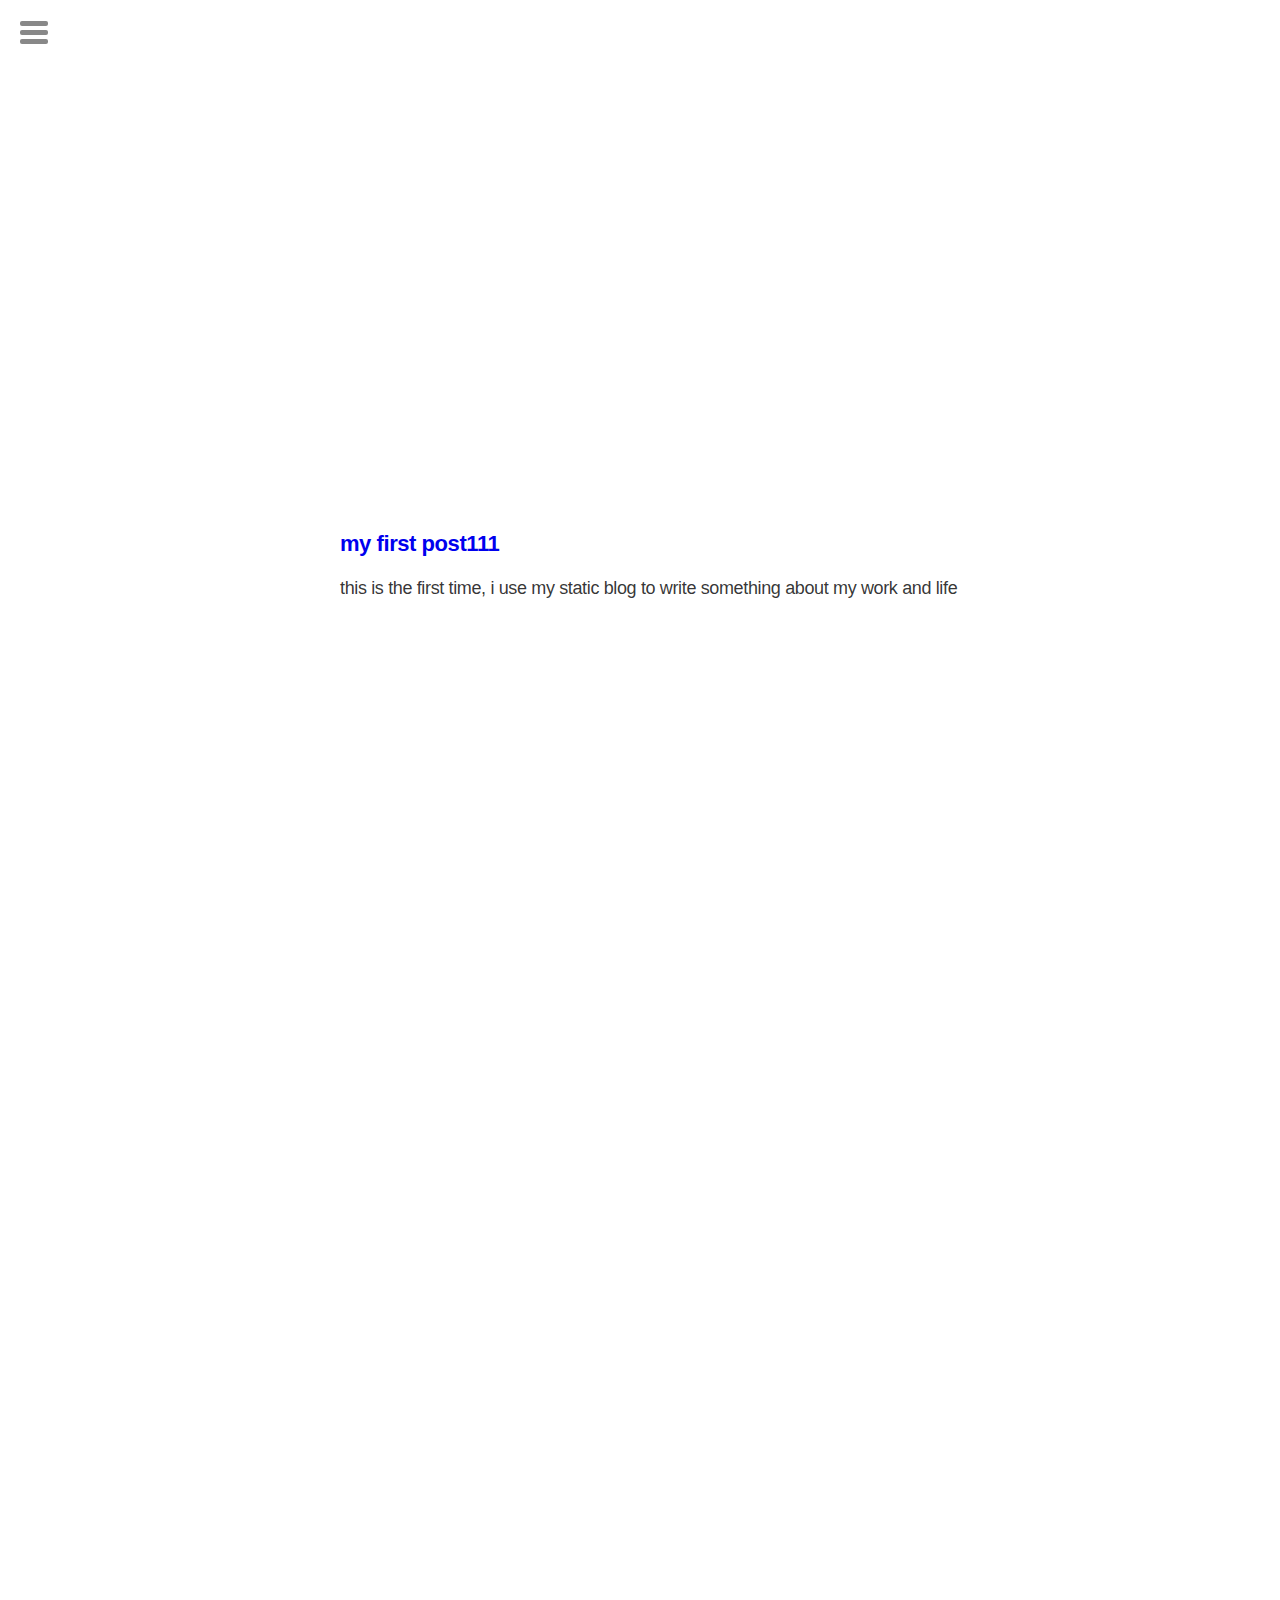
==== archives/index.html @ 8bce0df8 "Site updated: 2014-12-19 00:58:25" ====
<head>
    <link href="/css/style.css" rel="stylesheet">
  </head>
  <body>
    <!-- Knockoutjs Template -->
    <script type="text/html" id="naviLi_templ">
    <li class="index-header-nav-ul-li">
      <a href='javascript:void(0)' class="index-header-nav-ul-li-a" data-bind ="text:$data.text, css: {'active': $data.isSelect()},click: $root.navigation.naviActive.bind($data)"></a>
    </li>
    </script>
    <!-- End of Knockoutjs Template -->

    <!-- drop header -->
<!--     <section id="home" class="home">
    </section> -->
  	<!-- <section id="home2" class="home2">
		<div class="aboutme">
			<h5>HELLO</h5>
			<div class="trait"></div> 
			<p>Religious discipline</p>
			<div class="trait"></div>
		  
		</div>
		<div class="aboutme">
		  
			<h5>CONTACT</h5>
		 
			<div class="trait"></div> 
		  
			<p>City</br>
			anhui, hefei</br>
			</br>

			E-mail</br>
			jh16procasa@gmail.com</br>
			</br>

			Phone</br>
			</br>
			</p>

			<div class="trait"></div>
		</div>
    	<div class="croix">+</div>
    </section> -->
    <!-- End of drop header -->
    <!-- Slide Menu -->
    <aside class="slideMenu-aside">
  		<div class="user-profile">
			<img class="avatar" src="/css/images/29.jpg" alt="Ash" />
    		<div class="username">Casa Liu</div>
			<!-- <div class="bio">
			  	Senior UI Designer
			</div> -->
<!--     		<div class="description">
		      Religious belief
			</div> -->
		</div>
	</aside>
	<!-- End of Slide Menu -->

	<!-- Main area -->
    <main data-bind = "click: navigation.closeSlideMenu">
    	<a href="javascript:void(0)" id="toggle" data-bind = "click : navigation.slideMenuControl, css: {'on' : navigation.isSlideMenu()},clickBubble: false">
	    	<span></span>
	    </a>
    	<!-- Header Picture -->
	    <div class='blurImg'>
	      <div style="background-image: url('https://d262ilb51hltx0.cloudfront.net/fit/c/1600/1280/gradv/29/81/60/darken/25/1*4ncz3hLxmL8E_bUh-0z62w.jpeg')"></div>
	      <div class='blur' style="background-image: url('https://d262ilb51hltx0.cloudfront.net/fit/c/1600/1280/gradv/29/81/40/darken/50/blur/50/1*4ncz3hLxmL8E_bUh-0z62w.jpeg')"></div>
	    </div>
	    <!-- End of Header Picture -->
	    <!-- Header Navigation-->
	    <header>
	      <div class="index-header-content">
	        <h1 class="index-header-h1">
	        	Casa Liu
	        </h1>
	        <p class="index-header-p">
	        	My stories and ideas
	        </p>
	        <a class="index-header-content-navi" href='#' title='am'>about me</a>
	      </div>
		    <nav class="index-header-nav" role='navigation'>
		      <ul class="index-header-nav-ul" data-bind="template: {name:'naviLi_templ',foreach: navigation.navigatItem}"></ul>
	    	</nav>
	  	</header>
	  <!-- End of Header Navigation -->

	  <!-- Content Area -->
	  <div class='container'>
	    <div>
	    	
		    <!-- <div>
    <span>2014-12-10</span>
    <a href="/2014/12/10/my-first-post/" data-bind = "click: function(){return true;},clickBubble: false">my first post111</a>
</div> -->


<div class="block_content">
	<h3 class="block_title">
		<a href="/2014/12/10/my-first-post/" data-bind = "click: function(){return true;},clickBubble: false">my first post111</a>
	</h3>
	<a  class="block_content_brief" href="/2014/12/10/my-first-post/" data-bind = "click: function(){return true;},clickBubble: false"><p>this is the first time, i use my static blog to write something about my work and life</p>
</a>
</div>
		    
	    </div>
	  </div>

      <!-- End of Content Area -->
  	</main>
	<!-- End of Main area -->

	<!-- Footer -->
	<!-- <div class="index-footer">
		<div class="footer">
  			<span class="copy">Casa Liu - @2014</span>
  		</div>
	</div> -->
	<!-- End of Footer -->
</body>

<!-- Script files -->
  <script type="text/javascript" src="/js/libs/jquery-1.11.1.min.js"></script>
  <script type="text/javascript" src="/js/libs/knockout-3.1.0.js"></script>
  <script type="text/javascript" src="/js/libs/knockout.mapping.js"></script>
  <script type="text/javascript" src="/js/libs/pagination.js"></script>
  <script type="text/javascript" src="/js/libs/bootstrap.min.js"></script>
  <script type="text/javascript" src="/js/libs/jquery-1.11.1.min.js"></script>
  <script type="text/javascript" src="/js/models/navigation.js"></script>
  <script type="text/javascript" src="/js/ViewModel.js"></script>
  <script type="text/javascript" src="/js/start.js"></script>
---- css/style.css ----
body {
    font-size: 14px;
    font-family: Sans-Serif;
    margin: 0;
}
* {
    -webkit-box-sizing: border-box;
    -moz-box-sizing: border-box;
    box-sizing: border-box;
}
a {
    text-decoration: none;
}
/*SlideMenu-Aside*/

.slideMenu-aside {
    background-color: #1D1E19;
    color: white;
    height: 100%;
    padding: 20px;
    width: 250px;
    left: 0px;
    top: 0px;
    position: fixed;
    display: block;
    -webkit-transition: -webkit-transform 0.25s ease-in-out;
    -moz-transition: -webkit-transform 0.25s ease-in-out;
    -o-transition: -webkit-transform 0.25s ease-in-out;
    -ms-transition: -webkit-transform 0.25s ease-in-out;
    transition: -webkit-transform 0.25s ease-in-out;
    -ms-transform: translate(-250px);
    /* Internet Explorer */
    
    -moz-transform: translate(-250px);
    /* Firefox */
    
    -webkit-transform: translate(-250px);
    /* Safari 和 Chrome */
    
    -o-transform: translate(-250px);
    /* Opera */
    
    transform: translate(-250px);
}
.open-menu aside {
    -ms-transform: translate(0px);
    /* Internet Explorer */
    
    -moz-transform: translate(0px);
    /* Firefox */
    
    -webkit-transform: translate(0px);
    /* Safari 和 Chrome */
    
    -o-transform: translate(0px);
    /* Opera */
    
    transform: translate(0px);
}
.user-profile .username {
    margin: auto;
    margin-top: -2.6em;
    margin-left: 4.8em;
    color: #658585;
    font-size: 1.5em;
    font-family: "Coda", sans-serif;
    font-weight: bold;
}
.user-profile .bio {
    margin: auto;
    display: inline-block;
    margin-left: 10.43em;
    color: #e76043;
    font-size: .87em;
    font-family: "jaf-bernino-sans", "Lucida Grande", "Lucida Sans Unicode", "Lucida Sans", Geneva, Verdana, sans-serif;
}
.user-profile > .description {
    margin: auto;
    margin-top: 1.35em;
    margin-right: 4.43em;
    width: 14em;
    color: #c0c5c5;
    font-size: .87em;
    font-family: "varela round", sans-serif;
}
.user-profile > img.avatar {
    padding: .7em;
    margin-left: .3em;
    margin-top: .3em;
    height: 6.23em;
    width: 6.23em;
    border-radius: 18em;
}
.user-profile ul.data {
    margin: 2em auto;
    height: 3.70em;
    background: #4eb6b6;
    text-align: center;
    border-radius: 0 0 .3em .3em;
}
.user-profile li {
    margin: 0 auto;
    padding: 1.30em;
    width: 33.33334%;
    display: table-cell;
    text-align: center;
}
.user-profile span {
    font-family: "varela round", sans-serif;
    color: #e3eeee;
    white-space: nowrap;
    font-size: 1.27em;
    font-weight: bold;
}
.user-profile span:hover {
    color: #daebea;
}
/*End of SlideMenu-Aside*/
/*Main*/

main {
    width: 100%;
    -webkit-transition: -webkit-transform 0.25s ease-in-out;
    -moz-transition: -webkit-transform 0.25s ease-in-out;
    -o-transition: -webkit-transform 0.25s ease-in-out;
    -ms-transition: -webkit-transform 0.25s ease-in-out;
    transition: -webkit-transform 0.25s ease-in-out;
}
.open-menu main {
    -ms-transform: translate(250px);
    /* Internet Explorer */
    
    -moz-transform: translate(250px);
    /* Firefox */
    
    -webkit-transform: translate(250px);
    /* Safari 和 Chrome */
    
    -o-transform: translate(250px);
    /* Opera */
    
    transform: translate(250px);
}
.blurImg {
    position: relative;
    width: 100%;
    height: 450px;
    z-index: -1;
    top: 0;
    left: 0;
}
.blurImg > div {
    position: fixed;
    width: 100%;
    height: 450px;
    background-repeat: no-repeat;
    -webkit-background-size: cover;
    background-position: center center;
}
.blur {
    opacity: 0;
    filter: alpha(opacity=0);
}
header {
    z-index: 1;
    position: absolute;
    top: 0;
    width: 100%;
    padding: 0px 20px;
    left: 0;
    right: 0;
}
.index-header-content {
    max-width: 600px;
    margin: 0 auto;
    padding-top: 150px;
    height: 380px;
    text-align: center;
    color: White;
}
.index-header-content-navi {
    font-size: 0.8em;
    letter-spacing: 0.08em;
    color: rgba(255, 255, 255, 0.85);
    line-height: 30px;
    padding: 7px 14px;
    border: 1px solid rgba(255, 255, 255, 0.3);
    -webkit-border-radius: 2em;
    border-radius: 2em;
    -webkit-transition: all 0.3s ease;
    -moz-transition: all 0.3s ease;
    -o-transition: all 0.3s ease;
    -ms-transition: all 0.3s ease;
    transition: all 0.3s ease;
}
.index-header-content-navi:hover {
    background: #fff;
    color: Gray;
}
.index-header-p {
    font-size: 1.5em;
    margin-bottom: 0.7em;
    font-family: Times New Roman;
}
.index-header-h1 {
    font-weight: 800;
    font-size: 3.4em;
    margin-bottom: 0.2em;
}
.index-header-nav {
    max-width: 600px;
    margin: 0 auto;
    height: 60px;
    border-top: 1px rgba(255, 255, 255, 0.35) solid;
}
.index-header-nav-ul-li {
    display: inline-block;
    margin-right: 20px;
}
.index-header-nav-ul {
    display: block;
    list-style-type: disc;
    -webkit-margin-before: 0em;
    -webkit-margin-after: 0em;
    -webkit-margin-start: 0px;
    -webkit-margin-end: 0px;
    -webkit-padding-start: 60px;
}
.index-header-nav-ul-li-a {
    font-weight: 800;
    font-size: 11px;
    text-transform: uppercase;
    letter-spacing: 0.2em;
    color: rgba(255, 255, 255, 0.5);
    -webkit-transition: color 0.3s linear;
    -moz-transition: color 0.3s linear;
    -o-transition: color 0.3s linear;
    -ms-transition: color 0.3s linear;
    line-height: 60px;
    display: block;
}
.index-header-nav-ul-li-a.active {
    -webkit-box-shadow: 0px -1px 0px #fff;
    box-shadow: 0px -1px 0px #fff;
}
.index-header-nav-ul-li-a.active, .index-header-nav-ul-li-a:hover {
    color: #fff;
}
.container {
    height: 1300px;
    background: #fff;
    z-index: 1;
    padding: 0px 20px;
}
.container div {
    max-width: 600px;
    margin: 0 auto;
    padding-top: 40px;
}
/*Toggle button*/

#toggle {
    width: 28px;
    height: 30px;
    margin-top: 30px;
    position: absolute;
    left: 20px;
    z-index: 2;
}
#toggle span:after, #toggle span:before {
    content: "";
    position: absolute;
    left: 0;
    top: -9px;
}
#toggle span:after {
    top: 9px;
}
#toggle span {
    position: relative;
    display: block;
}
#toggle span, #toggle span:after, #toggle span:before {
    width: 100%;
    height: 5px;
    background-color: #888;
    transition: all 0.3s;
    backface-visibility: hidden;
    border-radius: 2px;
}
/* on activation */

#toggle.on span {
    background-color: transparent;
}
#toggle.on span:before {
    /*-ms-transform: rotate(45deg) translate(275px, 5px);*/
    /* Internet Explorer */
    /*    -moz-transform: rotate(45deg) translate(275px, 5px);
     Firefox */
    /*-webkit-transform: rotate(45deg) translate(275px, 5px);*/
    /* Safari 和 Chrome */
    /*-o-transform: rotate(45deg) translate(275px, 5px);*/
    
    transform: rotate(45deg) translate(5px, 5px);
}
#toggle.on span:after {
    /*-ms-transform: rotate(-45deg) translate(277px, -8px);*/
    /* Internet Explorer */
    /*-moz-transform: rotate(-45deg) translate(277px, -8px);*/
    /* Firefox */
    /*-webkit-transform: rotate(-45deg) translate(277px, -8px);*/
    /* Safari 和 Chrome */
    /*-o-transform: rotate(-45deg) translate(277px, -8px);*/
    
    transform: rotate(-45deg) translate(7px, -8px);
}
#toggle.on {
    opacity: 1;
}
/*End of Toggle button*/
/*End of Main*/
/*drop header*/
/*.home2 {
    -webkit-transition: all 1s;
    -moz-transition: all 1s;
    -ms-transition: all 1s;
    -o-transition: all 1s;
    transition: all 1.6s;
    position: fixed;
    background: none;
    float: left;
    z-index: 18;
    width: 100%;
    height: 500px;
    top:-450px;
}
.home2:hover {
    z-index: 20;
    background-color: #fff;
    top: 0px;
}
.aboutme {
    float: left;
    position: relative;
    padding-left: 80px;
    padding-top: 0px;
    margin: 10px;
    font-family: 'Droid sans';
    width: 300px;
    height: 400px;
    opacity: 1;
}
h5 {
    color: #000;
    font-family: 'roboto';
    letter-spacing: 6px;
    font-size: 45px;
}
.trait {
    margin-top: 10px;
    margin-bottom: 10px;
    border-bottom: 4px solid #000;
    width: 20px;
}
.croix {
    position: absolute;
    top: 90%;
    right: 70px;
    float: right;
    color: #fff;
    font-size: 55px;
    font-family: 'roboto', sans-serif;
}
.home {
    position: fixed;
    background: none;
    float: right;
    z-index: 19;
    width: 90%;
    height: 100px;
}*/
/*End of drop header*/
/*Footer*/

.index-footer {
    height: 50px;
    width: 100%;
    background: #fff;
    z-index: 1;
    padding: 0px 20px;
}
.footer .copy {
    float: right;
    font-style: italic;
    color: #888;
    padding: 1% 1% 0 0;
}
.footer {
    width: 80%;
    height: 50px;
    margin: 0px auto;
    border-top: 1px solid #ccc;
    /*max-width: 1452px;*/
}
/*End of Footer*/
/*Article Content*/

.block_title {
    color: rgba(0, 0, 0, 0.8);
    display: block;
    font-family: jaf-bernino-sans, 'Lucida Grande', 'Lucida Sans Unicode', 'Lucida Sans', Geneva, Verdana, sans-serif;
    font-size: 22px;
    font-style: normal;
    font-weight: bold;
    height: 28px;
    letter-spacing: -0.439999997615814px;
    line-height: 28.6000003814697px;
    margin-bottom: 0px;
    margin-left: 0px;
    margin-right: 160px;
    margin-top: 0px;
    visibility: visible;
    width: 540px;
}
.block_content {
    color: rgba(0, 0, 0, 0.8);
    display: block;
    font-family: jaf-bernino-sans, 'Lucida Grande', 'Lucida Sans Unicode', 'Lucida Sans', Geneva, Verdana, sans-serif;
    font-size: 18px;
    font-style: normal;
    font-weight: normal;
    height: 130px;
    letter-spacing: -0.360000014305115px;
    line-height: 19.7999992370605px;
    margin-bottom: 0px;
    margin-left: 0px;
    margin-right: 0px;
    margin-top: 4px;
    visibility: visible;
    width: 700px;
}
.block_content_brief {
    background-color: rgba(0, 0, 0, 0);
    color: rgba(0, 0, 0, 0.8);
    cursor: auto;
    display: block;
    font-family: jaf-bernino-sans, 'Lucida Grande', 'Lucida Sans Unicode', 'Lucida Sans', Geneva, Verdana, sans-serif;
    font-size: 18px;
    font-style: normal;
    font-weight: 300;
    height: 50px;
    letter-spacing: -0.360000014305115px;
    line-height: 25.2000007629395px;
    margin-bottom: 10px;
    margin-left: 0px;
    margin-right: 0px;
    margin-top: 2px;
    text-decoration: none;
    visibility: visible;
    width: 700px;
}
/*End of Article Content*/
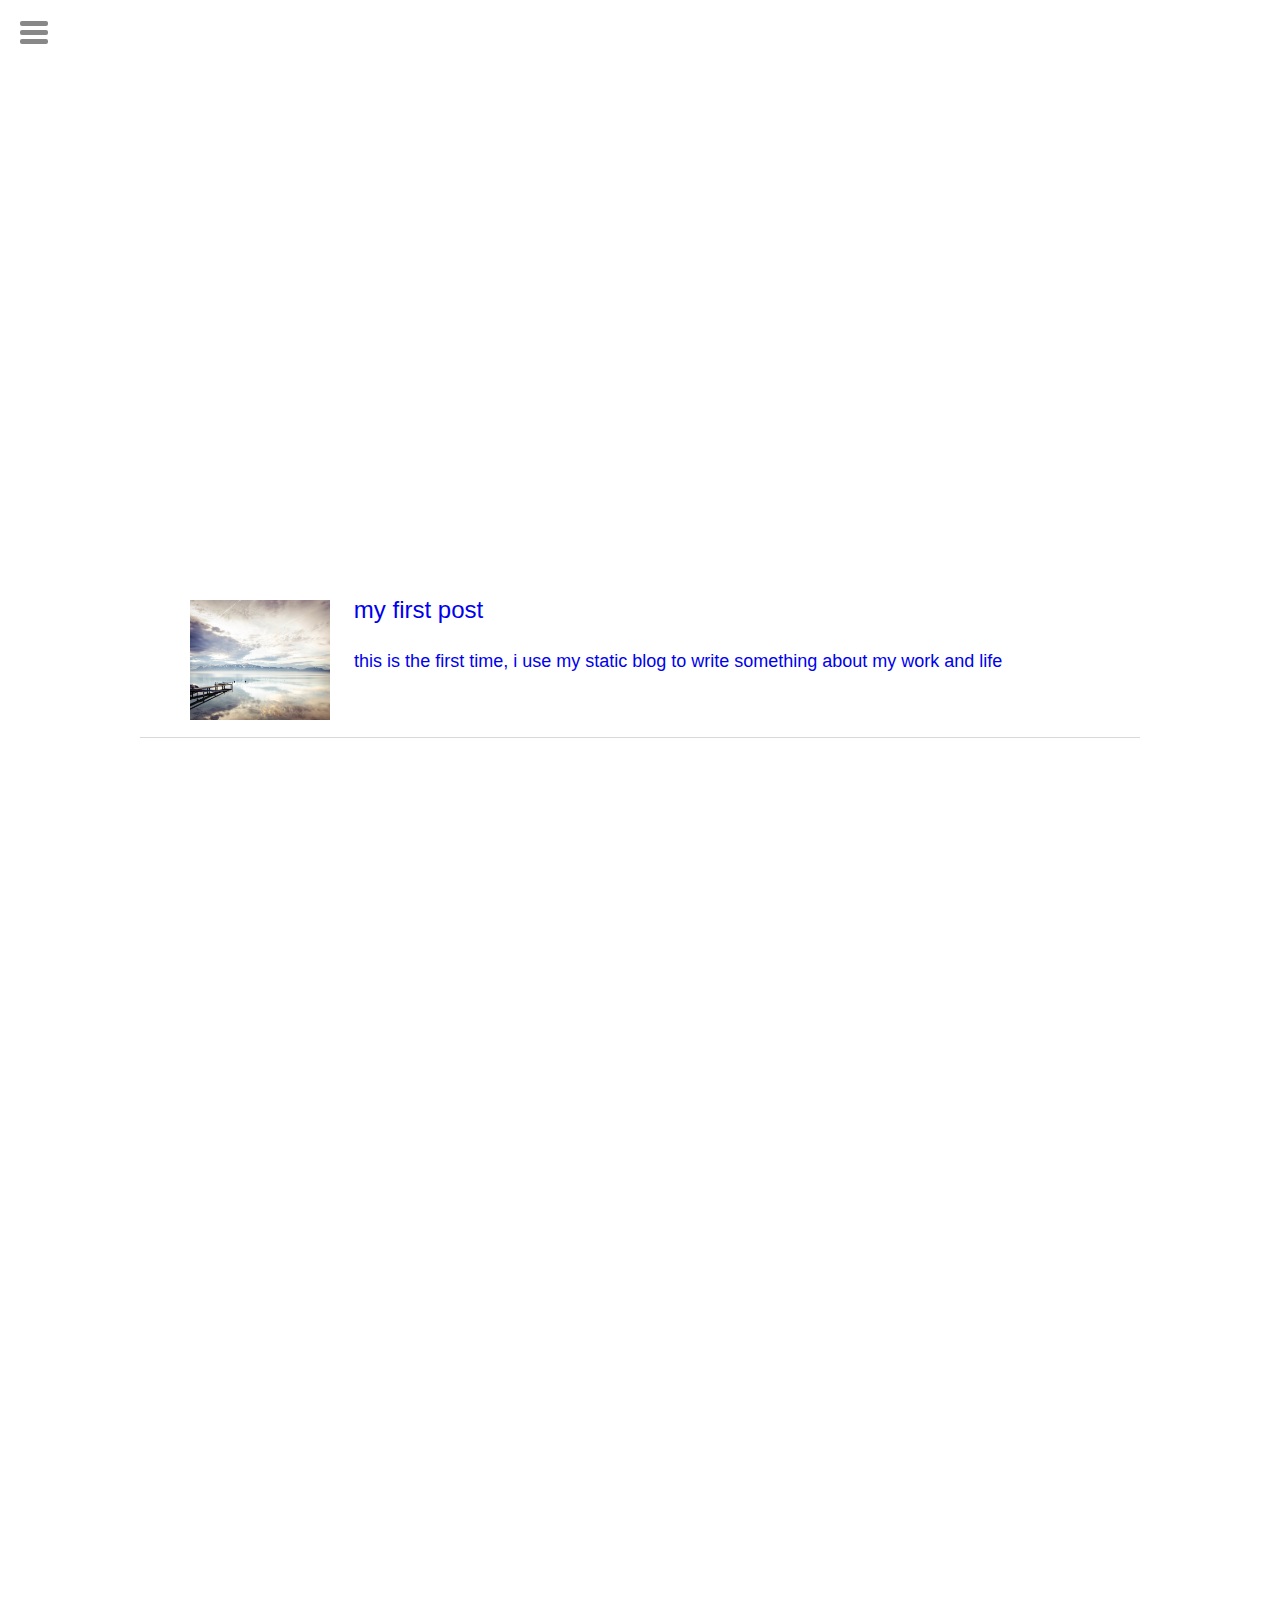
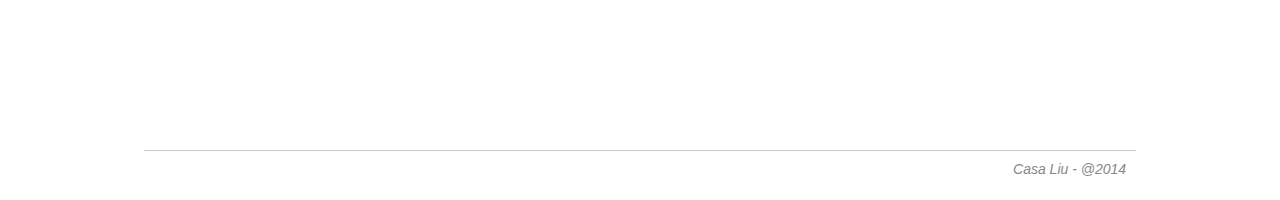
==== commit f1b41ff1: "Site updated: 2014-12-26 15:30:20" ====
--- a/archives/index.html
+++ b/archives/index.html
@@ -77,7 +77,7 @@
 	        	Casa Liu
 	        </h1>
 	        <p class="index-header-p">
-	        	My stories and ideas
+	        	This is a space of my dream
 	        </p>
 	        <a class="index-header-content-navi" href='#' title='am'>about me</a>
 	      </div>
@@ -93,16 +93,19 @@
 	    	
 		    <!-- <div>
     <span>2014-12-10</span>
-    <a href="/2014/12/10/my-first-post/" data-bind = "click: function(){return true;},clickBubble: false">my first post111</a>
+    <a href="/2014/12/10/my-first-post/" data-bind = "click: function(){return true;},clickBubble: false">my first post</a>
 </div> -->
 
 
-<div class="block_content">
-	<h3 class="block_title">
-		<a href="/2014/12/10/my-first-post/" data-bind = "click: function(){return true;},clickBubble: false">my first post111</a>
+<div class="block_list">
+	<a href="/2014/12/10/my-first-post/" data-bind = "click: function(){return true;},clickBubble: false" class="block_image" style="background-image:url(/css/images/30.jpg)"></a>
+	<div class="block_content">
+		<h3 class="block_title">
+		<a href="/2014/12/10/my-first-post/" data-bind = "click: function(){return true;},clickBubble: false">my first post</a>
 	</h3>
-	<a  class="block_content_brief" href="/2014/12/10/my-first-post/" data-bind = "click: function(){return true;},clickBubble: false"><p>this is the first time, i use my static blog to write something about my work and life</p>
+	<a  class="block_content_brief" 	href="/2014/12/10/my-first-post/" data-bind = "click: function(){return true;},clickBubble: false"><p>this is the first time, i use my static blog to write something about my work and life</p>
 </a>
+	</div>
 </div>
 		    
 	    </div>
@@ -113,11 +116,11 @@
 	<!-- End of Main area -->
 
 	<!-- Footer -->
-	<!-- <div class="index-footer">
+	<div class="index-footer">
 		<div class="footer">
   			<span class="copy">Casa Liu - @2014</span>
   		</div>
-	</div> -->
+	</div>
 	<!-- End of Footer -->
 </body>
 
--- a/css/style.css
+++ b/css/style.css
@@ -249,11 +249,12 @@
 .container {
     height: 1300px;
     background: #fff;
+    width: 100%;
     z-index: 1;
     padding: 0px 20px;
 }
 .container div {
-    max-width: 600px;
+    max-width: 100%;
     margin: 0 auto;
     padding-top: 40px;
 }
@@ -406,58 +407,45 @@
 /*End of Footer*/
 /*Article Content*/
 
-.block_title {
-    color: rgba(0, 0, 0, 0.8);
-    display: block;
-    font-family: jaf-bernino-sans, 'Lucida Grande', 'Lucida Sans Unicode', 'Lucida Sans', Geneva, Verdana, sans-serif;
-    font-size: 22px;
-    font-style: normal;
-    font-weight: bold;
-    height: 28px;
-    letter-spacing: -0.439999997615814px;
-    line-height: 28.6000003814697px;
-    margin-bottom: 0px;
-    margin-left: 0px;
-    margin-right: 160px;
-    margin-top: 0px;
-    visibility: visible;
-    width: 540px;
-}
-.block_content {
-    color: rgba(0, 0, 0, 0.8);
-    display: block;
-    font-family: jaf-bernino-sans, 'Lucida Grande', 'Lucida Sans Unicode', 'Lucida Sans', Geneva, Verdana, sans-serif;
+.block_list {
+    padding-left: 0;
+    padding-right: 0;
+    width: 1000px;
+    position: relative;
+    padding: 50px;
+    border-bottom: 1px solid rgba(0, 0, 0, 0.15);
+    line-height: 1.1;
+}
+.block_list .block_image {
+    display: block;
+    width: 140px;
+    height: 120px;
+    position: relative;
+    top: 70px;
+    float: left;
+}
+.block_list .block_content {
+    margin-left: 165px;
+    margin-bottom: -5px;
+}
+.block_list .block_title {
+    line-height: 1.3;
+    font-size: 24px;
+    margin-left: -1.2px;
+    font-weight: 300;
+}
+.block_list .block_content_brief {
+    display: block;
+    margin: 5px 0 10px 0;
+    line-height: 1.4;
     font-size: 18px;
-    font-style: normal;
-    font-weight: normal;
-    height: 130px;
-    letter-spacing: -0.360000014305115px;
-    line-height: 19.7999992370605px;
-    margin-bottom: 0px;
-    margin-left: 0px;
-    margin-right: 0px;
-    margin-top: 4px;
-    visibility: visible;
-    width: 700px;
-}
-.block_content_brief {
-    background-color: rgba(0, 0, 0, 0);
-    color: rgba(0, 0, 0, 0.8);
-    cursor: auto;
-    display: block;
-    font-family: jaf-bernino-sans, 'Lucida Grande', 'Lucida Sans Unicode', 'Lucida Sans', Geneva, Verdana, sans-serif;
-    font-size: 18px;
-    font-style: normal;
+    margin-left: -0.9px;
     font-weight: 300;
-    height: 50px;
-    letter-spacing: -0.360000014305115px;
-    line-height: 25.2000007629395px;
-    margin-bottom: 10px;
-    margin-left: 0px;
-    margin-right: 0px;
-    margin-top: 2px;
-    text-decoration: none;
-    visibility: visible;
-    width: 700px;
+}
+.block_image {
+    background-color: #f0f0f0;
+    background-position: center;
+    background-origin: border-box;
+    background-size: cover;
 }
 /*End of Article Content*/
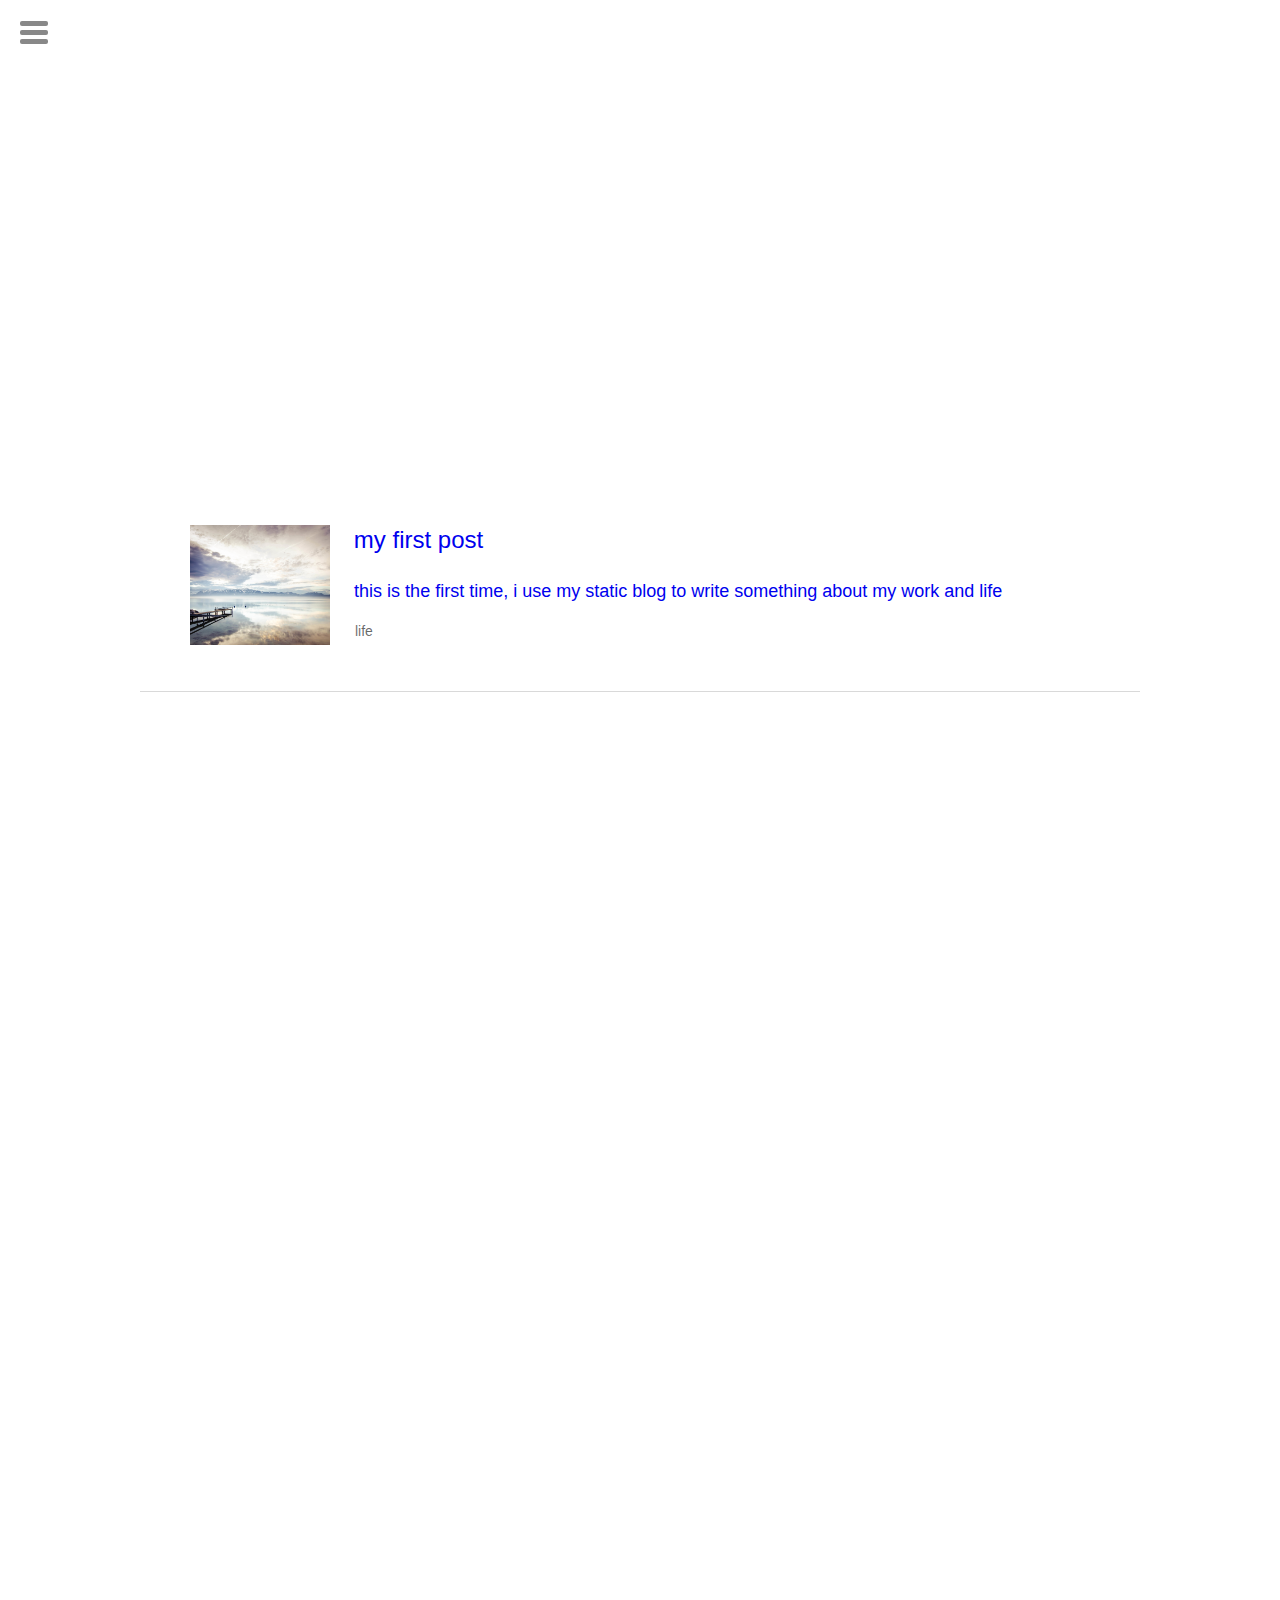
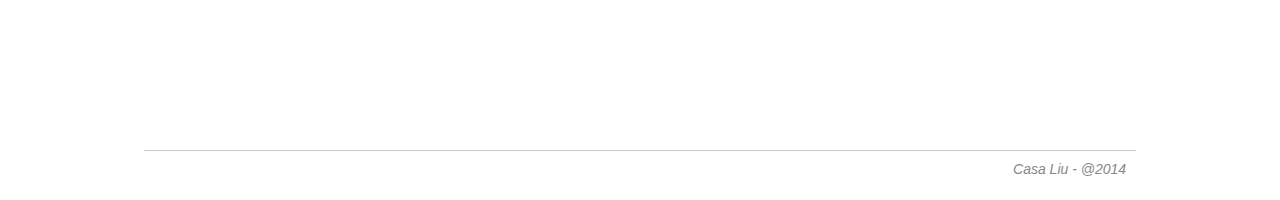
==== commit 574aa72b: "Site updated: 2014-12-26 16:15:47" ====
--- a/archives/index.html
+++ b/archives/index.html
@@ -97,14 +97,19 @@
 </div> -->
 
 
-<div class="block_list">
-	<a href="/2014/12/10/my-first-post/" data-bind = "click: function(){return true;},clickBubble: false" class="block_image" style="background-image:url(/css/images/30.jpg)"></a>
-	<div class="block_content">
-		<h3 class="block_title">
-		<a href="/2014/12/10/my-first-post/" data-bind = "click: function(){return true;},clickBubble: false">my first post</a>
+<div class='block_list'>
+	<a href='/2014/12/10/my-first-post/' data-bind = 'click: function(){return true;},clickBubble: false' class='block_image' style='background-image:url(/css/images/30.jpg)'></a>
+	<div class='block_content'>
+		<h3 class='block_title'>
+		<a href='/2014/12/10/my-first-post/' data-bind = 'click: function(){return true;},clickBubble: false'>my first post</a>
 	</h3>
-	<a  class="block_content_brief" 	href="/2014/12/10/my-first-post/" data-bind = "click: function(){return true;},clickBubble: false"><p>this is the first time, i use my static blog to write something about my work and life</p>
+	<a  class='block_content_brief' href='/2014/12/10/my-first-post/' data-bind = 'click: function(){return true;},clickBubble: false'><p>this is the first time, i use my static blog to write something about my work and life</p>
 </a>
+	<div class = 'block_content_other'>
+		<div class = 'block_postMeta'>
+			<a href="#" title="Go to tags" class="postMetaInline postMetaInline_tag link link_secondary">life</a>
+		</div>
+	</div>
 	</div>
 </div>
 		    
--- a/css/style.css
+++ b/css/style.css
@@ -256,7 +256,7 @@
 .container div {
     max-width: 100%;
     margin: 0 auto;
-    padding-top: 40px;
+    /*padding-top: 40px;*/
 }
 /*Toggle button*/
 
@@ -420,8 +420,8 @@
     display: block;
     width: 140px;
     height: 120px;
+    top: 25px;
     position: relative;
-    top: 70px;
     float: left;
 }
 .block_list .block_content {
@@ -448,4 +448,43 @@
     background-origin: border-box;
     background-size: cover;
 }
+.block_content_other:before, .block_content_other:after {
+    display: table;
+    content: " ";
+}
+.block_content_other:after {
+    clear: both;
+}
+.block_postMeta {
+    display: inline-block;
+    margin-right: 10px;
+    vertical-align: top;
+    line-height: 1.6;
+}
+.block_postMeta .postMetaInline {
+    vertical-align: baseline;
+    color: rgba(0, 0, 0, 0.6);
+    text-rendering: auto;
+    line-height: 1.3;
+    display: inline-block;
+    padding-bottom: 5px;
+}
+.block-postMeta .postMetaInline_tag {
+    font-family: "jaf-bernino-sans", "Lucida Grande", "Lucida Sans Unicode", "Lucida Sans", Geneva, Verdana, sans-serif;
+    letter-spacing: -0.02em;
+    font-weight: 700;
+    font-style: normal;
+    letter-spacing: .1em;
+    text-transform: uppercase;
+    font-size: 12px;
+    margin-right: 10px;
+}
+.link_secondary {
+    color: rgba(0, 0, 0, 0.3);
+}
+.link {
+    color: inherit;
+    text-decoration: none;
+    cursor: pointer;
+}
 /*End of Article Content*/
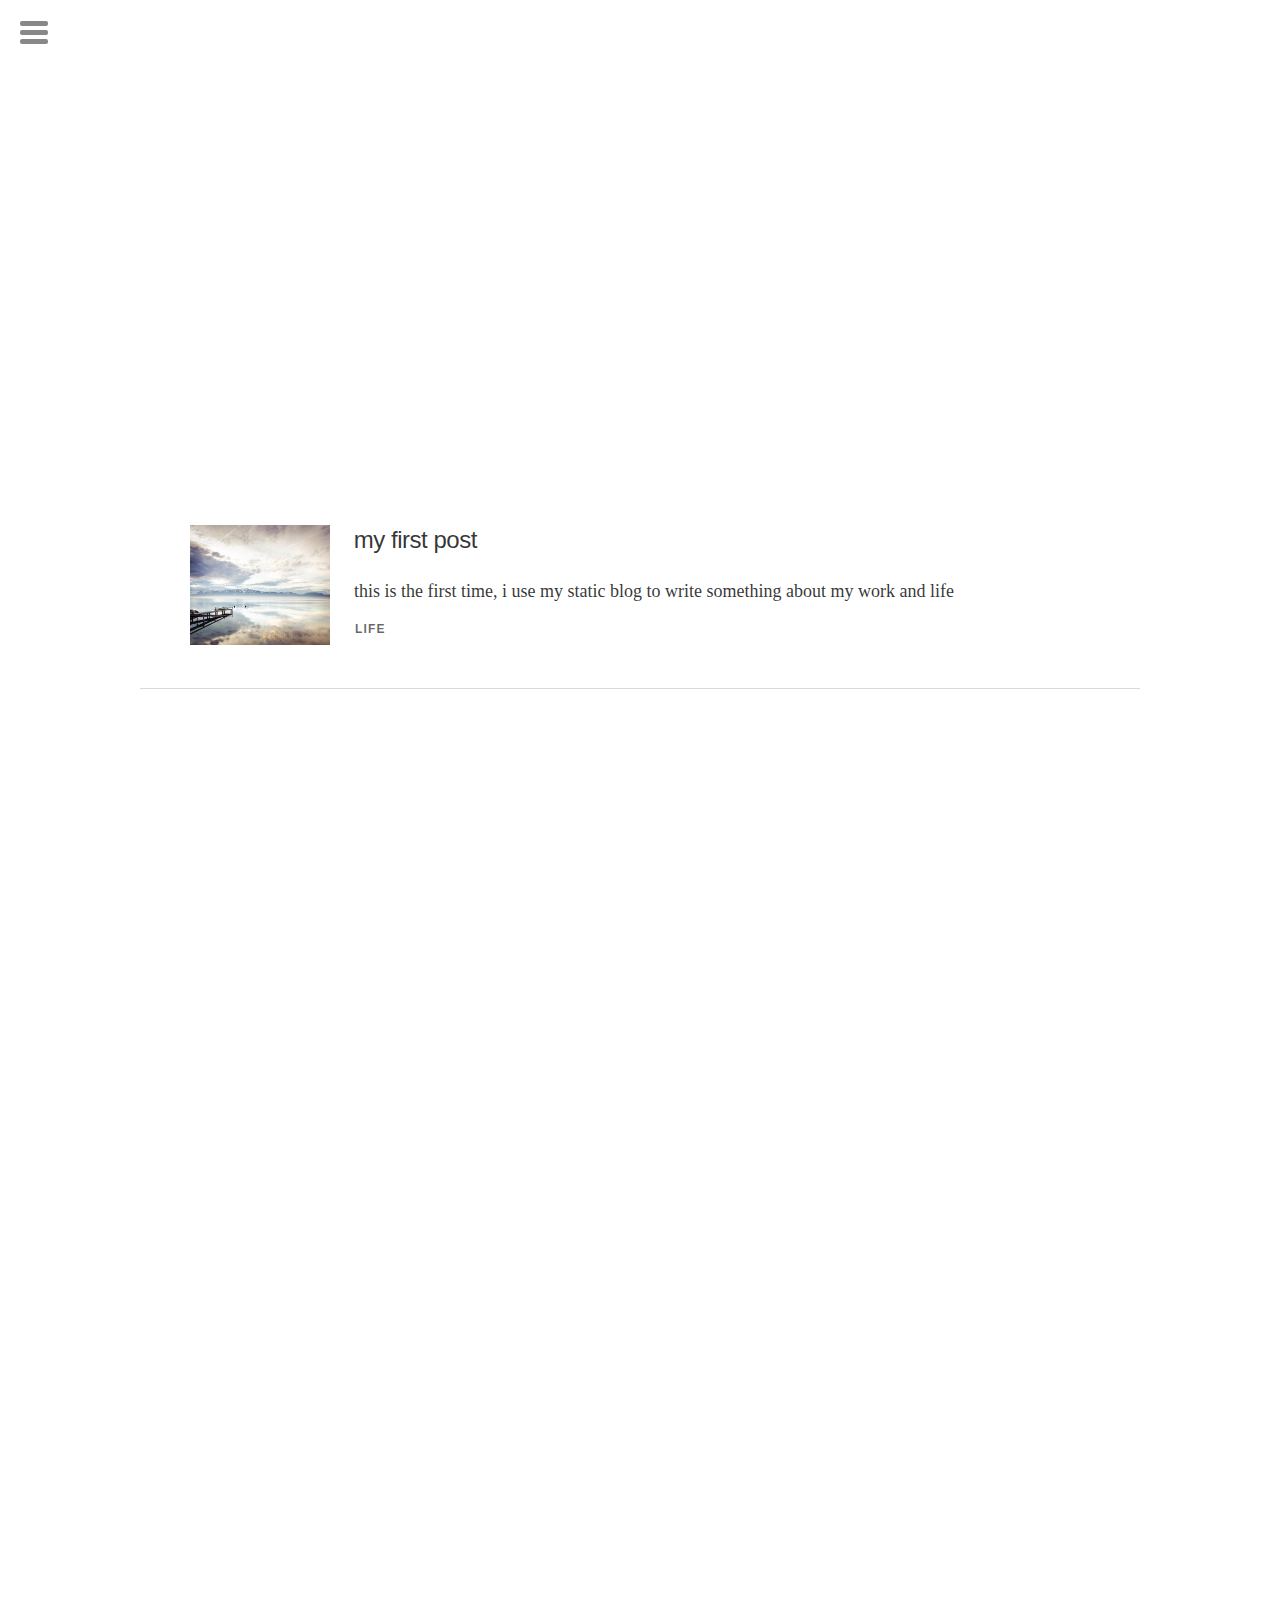
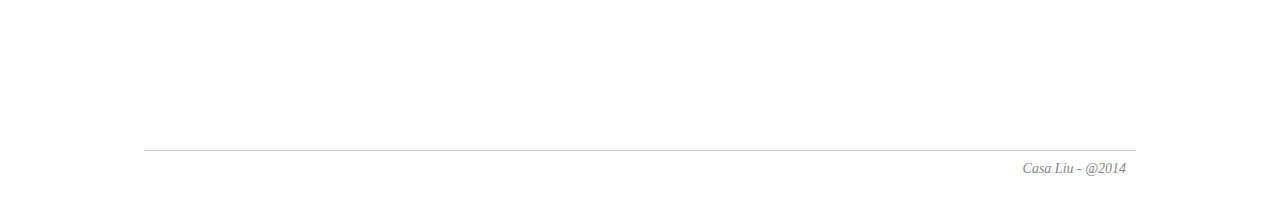
==== commit 3a6648b6: "Site updated: 2014-12-26 16:38:47" ====
--- a/archives/index.html
+++ b/archives/index.html
@@ -107,7 +107,7 @@
 </a>
 	<div class = 'block_content_other'>
 		<div class = 'block_postMeta'>
-			<a href="#" title="Go to tags" class="postMetaInline postMetaInline_tag link link_secondary">life</a>
+			<a href="#" title="Go to tags" class="postMetaInline">life</a>
 		</div>
 	</div>
 	</div>
--- a/css/style.css
+++ b/css/style.css
@@ -1,6 +1,7 @@
 body {
     font-size: 14px;
-    font-family: Sans-Serif;
+    /*font-family: Sans-Serif;*/
+    
     margin: 0;
 }
 * {
@@ -433,6 +434,12 @@
     font-size: 24px;
     margin-left: -1.2px;
     font-weight: 300;
+    font-family: "jaf-bernino-sans", "Lucida Grande", "Lucida Sans Unicode", "Lucida Sans", Geneva, Verdana, sans-serif;
+    letter-spacing: -0.02em;
+    font-style: normal;
+}
+.block_list a {
+    color: rgba(0, 0, 0, 0.8);
 }
 .block_list .block_content_brief {
     display: block;
@@ -468,8 +475,6 @@
     line-height: 1.3;
     display: inline-block;
     padding-bottom: 5px;
-}
-.block-postMeta .postMetaInline_tag {
     font-family: "jaf-bernino-sans", "Lucida Grande", "Lucida Sans Unicode", "Lucida Sans", Geneva, Verdana, sans-serif;
     letter-spacing: -0.02em;
     font-weight: 700;
@@ -478,12 +483,6 @@
     text-transform: uppercase;
     font-size: 12px;
     margin-right: 10px;
-}
-.link_secondary {
-    color: rgba(0, 0, 0, 0.3);
-}
-.link {
-    color: inherit;
     text-decoration: none;
     cursor: pointer;
 }
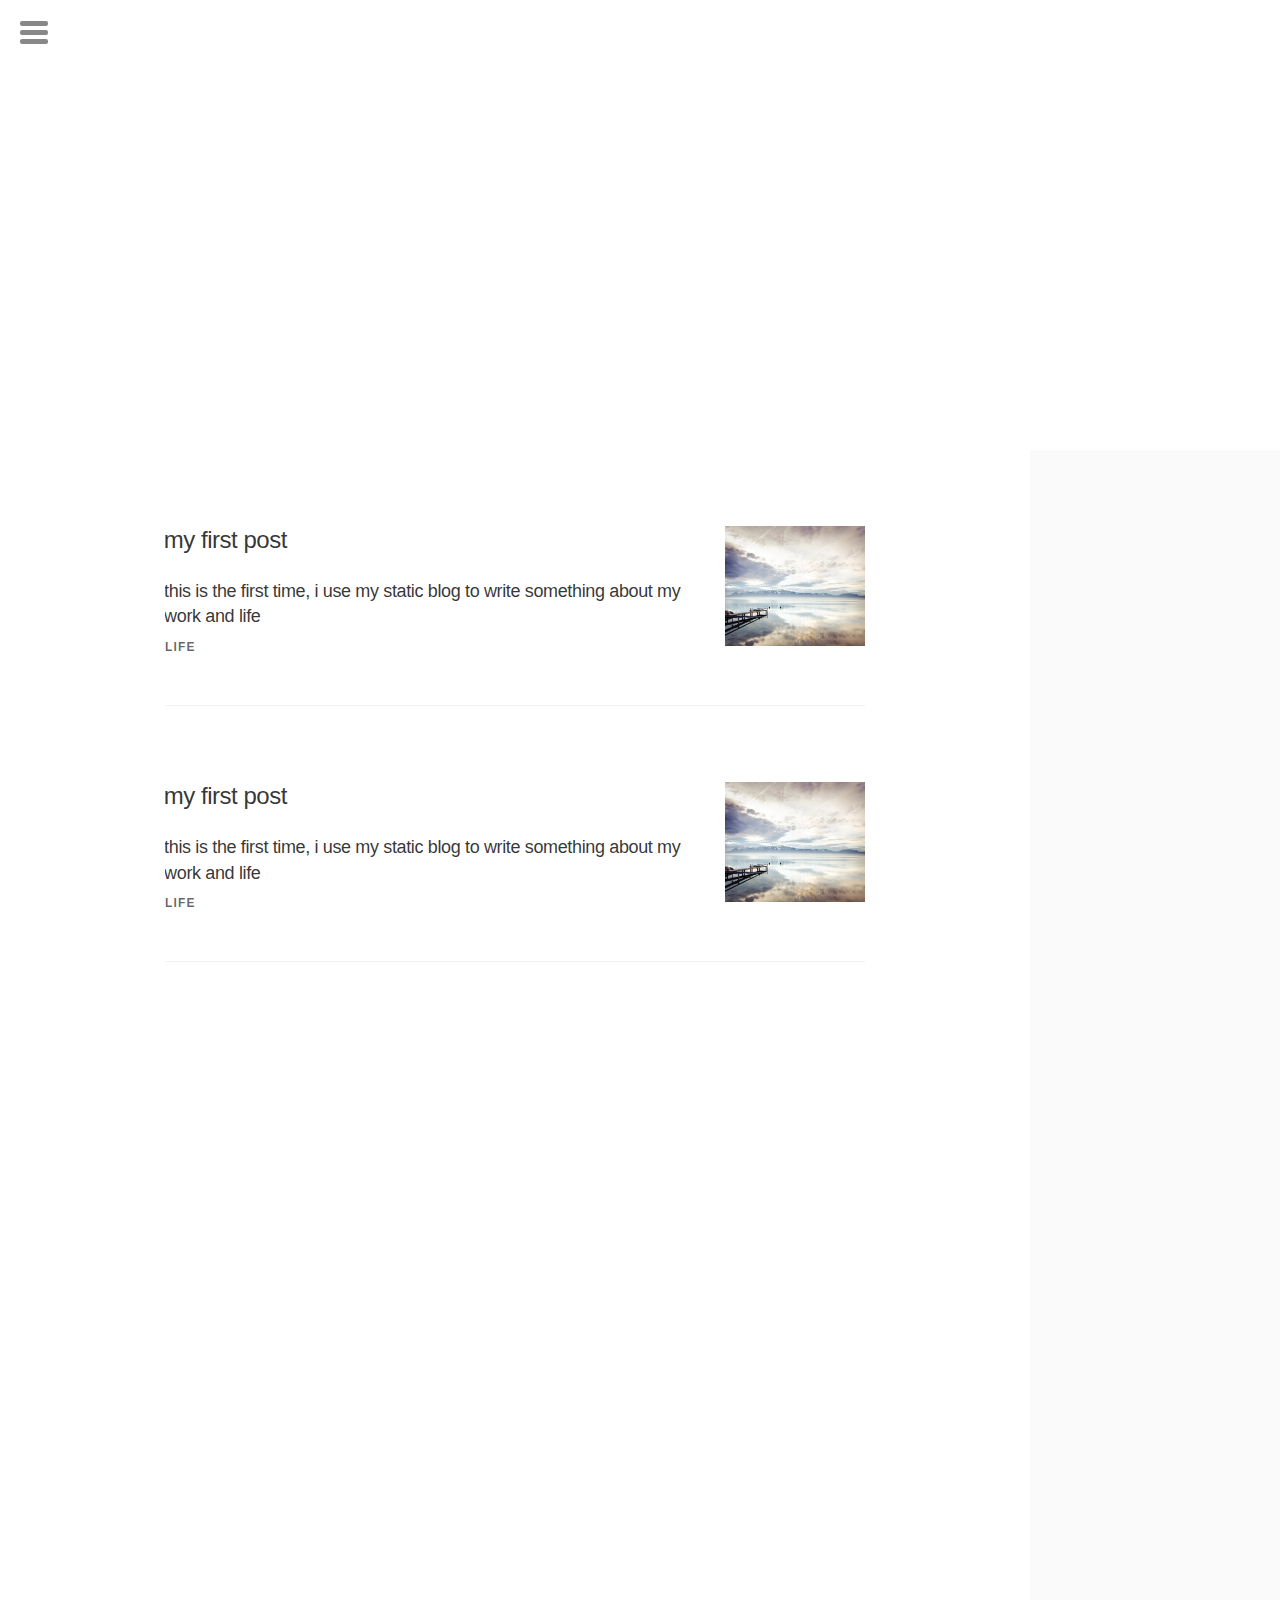
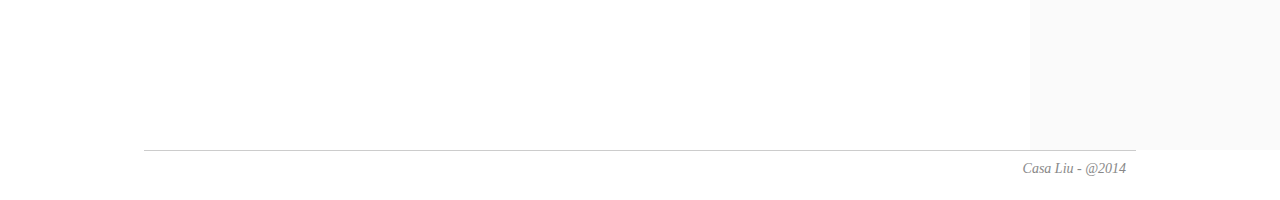
==== commit e10b05b9: "Site updated: 2014-12-27 15:20:11" ====
--- a/archives/index.html
+++ b/archives/index.html
@@ -89,30 +89,58 @@
 
 	  <!-- Content Area -->
 	  <div class='container'>
-	    <div>
+	    <div class="main_content">
 	    	
+		    <!-- <div>
+    <span>2014-12-10</span>
+    <a href="/2014/12/10/my-second-post/" data-bind = "click: function(){return true;},clickBubble: false">my first post</a>
+</div> -->
+
+<div class="blockgroup_list">
+	<div class='block_list'>
+		<div class="block_firefoxPositioningContainerHack">
+			<a href='/2014/12/10/my-second-post/' data-bind = 'click: function(){return true;},clickBubble: false' class='block_image' style='background-image:url(/css/images/30.jpg)'></a>
+			<div class='block_content'>
+				<h3 class='block_title'>
+					<a href='/2014/12/10/my-second-post/' data-bind = 'click: function(){return true;},clickBubble: false'>my first post</a>
+				</h3>
+				<a  class='block_content_brief' href='/2014/12/10/my-second-post/' data-bind = 'click: function(){return true;},clickBubble: false'>this is the first time, i use my static blog to write something about my work and life</a>
+				<div class = 'block_content_other'>
+					<div class = 'block_postMeta'>
+						<a href="#" title="Go to tags" class="postMetaInline">life</a>
+					</div>
+				</div>
+			</div>
+		</div>
+	</div>
+</div>
+		    
 		    <!-- <div>
     <span>2014-12-10</span>
     <a href="/2014/12/10/my-first-post/" data-bind = "click: function(){return true;},clickBubble: false">my first post</a>
 </div> -->
 
-
-<div class='block_list'>
-	<a href='/2014/12/10/my-first-post/' data-bind = 'click: function(){return true;},clickBubble: false' class='block_image' style='background-image:url(/css/images/30.jpg)'></a>
-	<div class='block_content'>
-		<h3 class='block_title'>
-		<a href='/2014/12/10/my-first-post/' data-bind = 'click: function(){return true;},clickBubble: false'>my first post</a>
-	</h3>
-	<a  class='block_content_brief' href='/2014/12/10/my-first-post/' data-bind = 'click: function(){return true;},clickBubble: false'><p>this is the first time, i use my static blog to write something about my work and life</p>
-</a>
-	<div class = 'block_content_other'>
-		<div class = 'block_postMeta'>
-			<a href="#" title="Go to tags" class="postMetaInline">life</a>
+<div class="blockgroup_list">
+	<div class='block_list'>
+		<div class="block_firefoxPositioningContainerHack">
+			<a href='/2014/12/10/my-first-post/' data-bind = 'click: function(){return true;},clickBubble: false' class='block_image' style='background-image:url(/css/images/30.jpg)'></a>
+			<div class='block_content'>
+				<h3 class='block_title'>
+					<a href='/2014/12/10/my-first-post/' data-bind = 'click: function(){return true;},clickBubble: false'>my first post</a>
+				</h3>
+				<a  class='block_content_brief' href='/2014/12/10/my-first-post/' data-bind = 'click: function(){return true;},clickBubble: false'>this is the first time, i use my static blog to write something about my work and life</a>
+				<div class = 'block_content_other'>
+					<div class = 'block_postMeta'>
+						<a href="#" title="Go to tags" class="postMetaInline">life</a>
+					</div>
+				</div>
+			</div>
 		</div>
-	</div>
 	</div>
 </div>
 		    
+	    </div>
+	    <div class = "main_rank">
 	    </div>
 	  </div>
 
--- a/css/style.css
+++ b/css/style.css
@@ -253,10 +253,11 @@
     width: 100%;
     z-index: 1;
     padding: 0px 20px;
+    position: relative;
 }
 .container div {
     max-width: 100%;
-    margin: 0 auto;
+    /*margin: 0 auto;*/
     /*padding-top: 40px;*/
 }
 /*Toggle button*/
@@ -320,69 +321,25 @@
 #toggle.on {
     opacity: 1;
 }
+.main_content {
+    margin-right: 250px;
+}
+.main_rank {
+    width: 400px;
+    padding: 0 30px 60px;
+    background-color: #fafafa;
+    display: block;
+    position: absolute;
+    top: 0;
+    right: 0;
+    bottom: 0;
+    width: 250px;
+    padding: 10px 20px;
+    box-sizing: border-box;
+    box-shadow: -1px 0 1px -2px rgba(0, 0, 0, 0.9);
+}
 /*End of Toggle button*/
 /*End of Main*/
-/*drop header*/
-/*.home2 {
-    -webkit-transition: all 1s;
-    -moz-transition: all 1s;
-    -ms-transition: all 1s;
-    -o-transition: all 1s;
-    transition: all 1.6s;
-    position: fixed;
-    background: none;
-    float: left;
-    z-index: 18;
-    width: 100%;
-    height: 500px;
-    top:-450px;
-}
-.home2:hover {
-    z-index: 20;
-    background-color: #fff;
-    top: 0px;
-}
-.aboutme {
-    float: left;
-    position: relative;
-    padding-left: 80px;
-    padding-top: 0px;
-    margin: 10px;
-    font-family: 'Droid sans';
-    width: 300px;
-    height: 400px;
-    opacity: 1;
-}
-h5 {
-    color: #000;
-    font-family: 'roboto';
-    letter-spacing: 6px;
-    font-size: 45px;
-}
-.trait {
-    margin-top: 10px;
-    margin-bottom: 10px;
-    border-bottom: 4px solid #000;
-    width: 20px;
-}
-.croix {
-    position: absolute;
-    top: 90%;
-    right: 70px;
-    float: right;
-    color: #fff;
-    font-size: 55px;
-    font-family: 'roboto', sans-serif;
-}
-.home {
-    position: fixed;
-    background: none;
-    float: right;
-    z-index: 19;
-    width: 90%;
-    height: 100px;
-}*/
-/*End of drop header*/
 /*Footer*/
 
 .index-footer {
@@ -407,8 +364,7 @@
 }
 /*End of Footer*/
 /*Article Content*/
-
-.block_list {
+/*.block_list {
     padding-left: 0;
     padding-right: 0;
     width: 1000px;
@@ -485,5 +441,95 @@
     margin-right: 10px;
     text-decoration: none;
     cursor: pointer;
+}*/
+
+.blockgroup_list {
+    width: 700px;
+    max-width: 700px;
+    margin: 0 auto;
+    padding-top: 50px;
+}
+.block_list {
+    padding-left: 0;
+    padding-right: 0;
+    border-bottom: 1px solid rgba(0, 0, 0, 0.05);
+    overflow: hidden;
+    position: relative;
+    padding-bottom: 50px;
+    line-height: 1.1;
+}
+.block_list .block_content_brief {
+    -webkit-font-smoothing: antialiased;
+    display: block;
+    margin: 5px 0 10px 0;
+    line-height: 1.4;
+    font-size: 18px;
+    font-family: jaf-bernino-sans, 'Lucida Grande', 'Lucida Sans Unicode', 'Lucida Sans', Geneva, Verdana, sans-serif;
+    margin-left: -0.9px;
+    font-weight: 300;
+    letter-spacing: -0.02em;
+    font-style: normal;
+    text-rendering: optimizeLegibility;
+}
+.block_list .block_title {
+    line-height: 1.3;
+    font-size: 24px;
+    margin-left: -1.2px;
+    font-weight: 300;
+    font-family: jaf-bernino-sans, 'Lucida Grande', 'Lucida Sans Unicode', 'Lucida Sans', Geneva, Verdana, sans-serif;
+    letter-spacing: -0.02em;
+    font-style: normal;
+    text-rendering: optimizeLegibility;
+}
+.block_list .block_image {
+    display: block;
+    width: 140px;
+    height: 120px;
+    float: right;
+    margin: 2px 0 0 20px;
+}
+.block_image {
+    background-color: #f0f0f0;
+    background-position: center;
+    background-origin: border-box;
+    background-size: cover;
+}
+.block_list a {
+    color: rgba(0, 0, 0, 0.8);
+}
+.block_list .block_content {
+    /*margin-left: 165px;*/
+    margin-bottom: -5px;
+}
+.block_postMeta {
+    display: inline-block;
+    margin-right: 10px;
+    vertical-align: top;
+    line-height: 1.6;
+}
+.block_postMeta .postMetaInline {
+    vertical-align: baseline;
+    color: rgba(0, 0, 0, 0.6);
+    text-rendering: auto;
+    line-height: 1.3;
+    display: inline-block;
+    padding-bottom: 5px;
+    font-family: "jaf-bernino-sans", "Lucida Grande", "Lucida Sans Unicode", "Lucida Sans", Geneva, Verdana, sans-serif;
+    letter-spacing: -0.02em;
+    font-weight: 700;
+    font-style: normal;
+    letter-spacing: .1em;
+    text-transform: uppercase;
+    font-size: 12px;
+    margin-right: 10px;
+    text-decoration: none;
+    cursor: pointer;
+}
+.block_content_other:before, .block_content_other:after {
+    display: table;
+    content: " ";
+}
+.block_content_other:after {
+    clear: both;
 }
 /*End of Article Content*/
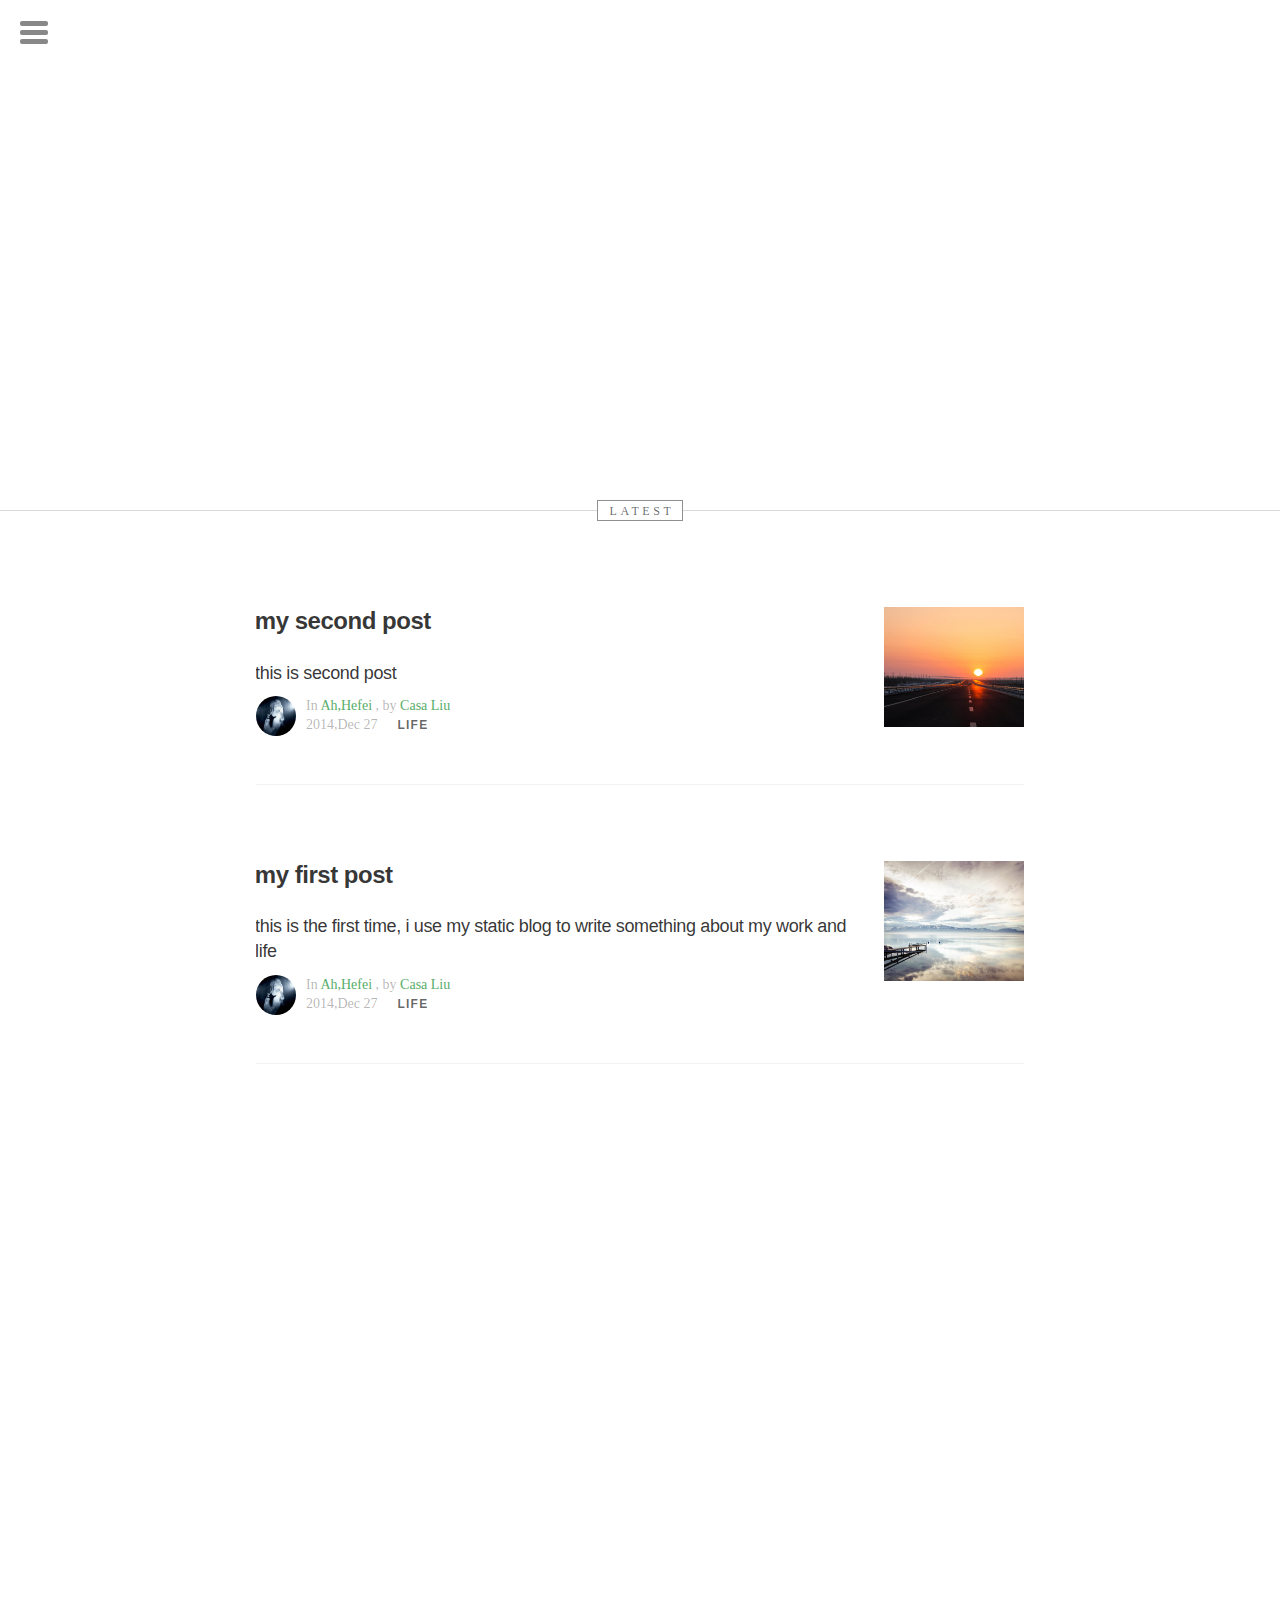
==== commit c2ab67be: "Site updated: 2014-12-27 15:22:51" ====
--- a/archives/index.html
+++ b/archives/index.html
@@ -77,7 +77,7 @@
 	        	Casa Liu
 	        </h1>
 	        <p class="index-header-p">
-	        	This is a space of my dream
+	        	My story and ideas
 	        </p>
 	        <a class="index-header-content-navi" href='#' title='am'>about me</a>
 	      </div>
@@ -90,24 +90,51 @@
 	  <!-- Content Area -->
 	  <div class='container'>
 	    <div class="main_content">
+		    <div class='divider'>
+			  <a class='name' href='#'>Latest</a>
+			</div>
 	    	
 		    <!-- <div>
     <span>2014-12-10</span>
-    <a href="/2014/12/10/my-second-post/" data-bind = "click: function(){return true;},clickBubble: false">my first post</a>
+    <a href="/2014/12/10/my-second-post/" data-bind = "click: function(){return true;},clickBubble: false">my second post</a>
 </div> -->
 
 <div class="blockgroup_list">
 	<div class='block_list'>
 		<div class="block_firefoxPositioningContainerHack">
-			<a href='/2014/12/10/my-second-post/' data-bind = 'click: function(){return true;},clickBubble: false' class='block_image' style='background-image:url(/css/images/30.jpg)'></a>
+			<a href='/2014/12/10/my-second-post/' data-bind = 'click: function(){return true;},clickBubble: false' class='block_image' style='background-image:url(/css/images/31.jpg)'></a>
 			<div class='block_content'>
 				<h3 class='block_title'>
-					<a href='/2014/12/10/my-second-post/' data-bind = 'click: function(){return true;},clickBubble: false'>my first post</a>
+					<a href='/2014/12/10/my-second-post/' class= 'block_list_a' data-bind = 'click: function(){return true;},clickBubble: false'>my second post</a>
 				</h3>
-				<a  class='block_content_brief' href='/2014/12/10/my-second-post/' data-bind = 'click: function(){return true;},clickBubble: false'>this is the first time, i use my static blog to write something about my work and life</a>
+				<a  class='block_content_brief block_list_a' href='/2014/12/10/my-second-post/' data-bind = 'click: function(){return true;},clickBubble: false'>this is second post</a>
 				<div class = 'block_content_other'>
 					<div class = 'block_postMeta'>
-						<a href="#" title="Go to tags" class="postMetaInline">life</a>
+					<div class="postMetaInline_avatar">
+						<a href="#" title="Go to tags">
+							<img src="/css/images/20.jpg" class="avatar_image" alt="Biblio">
+						</a>
+					</div >
+					<div class='postMetaInline_feedSummary'>
+						In 
+						<a href="#" title="Go to Biblio" class="link_accent">
+							Ah,Hefei
+						</a>
+						, by 
+						<a href="#" title="Go to the profile" class="link_accent">
+							Casa Liu
+						</a>
+						<span class="postMetaInline_supplemental">
+							2014,Dec 27<span class="postMetaInline">
+									<span class="bookmarkStatus">
+										<span class="icon icon--readingList u-noUserSelect">life</span>
+<!-- 										<span class="bookmarkStatus-message">Bookmark</span>
+										<span class="readingTime">6 min read</span> -->
+									</span>
+								</span>
+							</span>
+						</div>
+						<!-- <a href="#" title="Go to tags" class="postMetaInline">life</a> -->
 					</div>
 				</div>
 			</div>
@@ -126,12 +153,36 @@
 			<a href='/2014/12/10/my-first-post/' data-bind = 'click: function(){return true;},clickBubble: false' class='block_image' style='background-image:url(/css/images/30.jpg)'></a>
 			<div class='block_content'>
 				<h3 class='block_title'>
-					<a href='/2014/12/10/my-first-post/' data-bind = 'click: function(){return true;},clickBubble: false'>my first post</a>
+					<a href='/2014/12/10/my-first-post/' class= 'block_list_a' data-bind = 'click: function(){return true;},clickBubble: false'>my first post</a>
 				</h3>
-				<a  class='block_content_brief' href='/2014/12/10/my-first-post/' data-bind = 'click: function(){return true;},clickBubble: false'>this is the first time, i use my static blog to write something about my work and life</a>
+				<a  class='block_content_brief block_list_a' href='/2014/12/10/my-first-post/' data-bind = 'click: function(){return true;},clickBubble: false'>this is the first time, i use my static blog to write something about my work and life</a>
 				<div class = 'block_content_other'>
 					<div class = 'block_postMeta'>
-						<a href="#" title="Go to tags" class="postMetaInline">life</a>
+					<div class="postMetaInline_avatar">
+						<a href="#" title="Go to tags">
+							<img src="/css/images/20.jpg" class="avatar_image" alt="Biblio">
+						</a>
+					</div >
+					<div class='postMetaInline_feedSummary'>
+						In 
+						<a href="#" title="Go to Biblio" class="link_accent">
+							Ah,Hefei
+						</a>
+						, by 
+						<a href="#" title="Go to the profile" class="link_accent">
+							Casa Liu
+						</a>
+						<span class="postMetaInline_supplemental">
+							2014,Dec 27<span class="postMetaInline">
+									<span class="bookmarkStatus">
+										<span class="icon icon--readingList u-noUserSelect">life</span>
+<!-- 										<span class="bookmarkStatus-message">Bookmark</span>
+										<span class="readingTime">6 min read</span> -->
+									</span>
+								</span>
+							</span>
+						</div>
+						<!-- <a href="#" title="Go to tags" class="postMetaInline">life</a> -->
 					</div>
 				</div>
 			</div>
@@ -140,8 +191,8 @@
 </div>
 		    
 	    </div>
-	    <div class = "main_rank">
-	    </div>
+	    <!-- <div class = "main_rank">
+	    </div> -->
 	  </div>
 
       <!-- End of Content Area -->
--- a/css/style.css
+++ b/css/style.css
@@ -252,8 +252,8 @@
     background: #fff;
     width: 100%;
     z-index: 1;
-    padding: 0px 20px;
-    position: relative;
+    padding: 0px;
+    position: absolute;
 }
 .container div {
     max-width: 100%;
@@ -322,7 +322,7 @@
     opacity: 1;
 }
 .main_content {
-    margin-right: 250px;
+    /*margin-right: 250px;*/
 }
 .main_rank {
     width: 400px;
@@ -364,46 +364,86 @@
 }
 /*End of Footer*/
 /*Article Content*/
-/*.block_list {
+.divider {
+  position: relative;
+  text-align: center;
+  line-height: 1.2;
+  margin: 50px 0 10px;
+}
+.divider::before {
+  content: "";
+  display: block;
+  position: absolute;
+  top: 10px;
+  width: 100%;
+  border-top: 1px solid rgba(0, 0, 0, 0.15);
+}
+.divider a {
+  text-decoration: none;
+}
+.divider a.name {
+  display: inline-block;
+  border: 1px solid rgba(0, 0, 0, 0.44);
+  background: #fff;
+  text-transform: uppercase;
+  font-size: 12px;
+  padding: 3px 8px 2px 12px;
+  letter-spacing: .3em;
+  color: rgba(0, 0, 0, 0.6);
+  position: relative;
+}
+.divider a.name:hover {
+  border-color: rgba(0, 0, 0, 0.6);
+  color: rgba(0, 0, 0, 0.8);
+}
+.divider a.name:active {
+  outline: 0;
+}
+
+.blockgroup_list {
+    width: 60%;
+    max-width: 100%;
+    margin: 0 auto;
+    padding-top: 50px;
+}
+.block_list {
     padding-left: 0;
     padding-right: 0;
-    width: 1000px;
+    border-bottom: 1px solid rgba(0, 0, 0, 0.05);
+    overflow: hidden;
     position: relative;
-    padding: 50px;
-    border-bottom: 1px solid rgba(0, 0, 0, 0.15);
+    padding-bottom: 50px;
     line-height: 1.1;
 }
-.block_list .block_image {
-    display: block;
-    width: 140px;
-    height: 120px;
-    top: 25px;
-    position: relative;
-    float: left;
-}
-.block_list .block_content {
-    margin-left: 165px;
-    margin-bottom: -5px;
+.block_list .block_content_brief {
+    -webkit-font-smoothing: antialiased;
+    display: block;
+    margin: 5px 0 10px 0;
+    line-height: 1.4;
+    font-size: 18px;
+    font-family: sans-serif;
+    margin-left: -0.9px;
+    font-weight: 300;
+    letter-spacing: -0.02em;
+    font-style: normal;
+    text-rendering: optimizeLegibility;
 }
 .block_list .block_title {
     line-height: 1.3;
     font-size: 24px;
     margin-left: -1.2px;
-    font-weight: 300;
-    font-family: "jaf-bernino-sans", "Lucida Grande", "Lucida Sans Unicode", "Lucida Sans", Geneva, Verdana, sans-serif;
+    font-weight: 600;
+    font-family: jaf-bernino-sans, 'Lucida Grande', 'Lucida Sans Unicode', 'Lucida Sans', Geneva, Verdana, sans-serif;
     letter-spacing: -0.02em;
     font-style: normal;
-}
-.block_list a {
-    color: rgba(0, 0, 0, 0.8);
-}
-.block_list .block_content_brief {
-    display: block;
-    margin: 5px 0 10px 0;
-    line-height: 1.4;
-    font-size: 18px;
-    margin-left: -0.9px;
-    font-weight: 300;
+    text-rendering: optimizeLegibility;
+}
+.block_list .block_image {
+    display: block;
+    width: 140px;
+    height: 120px;
+    float: right;
+    margin: 2px 0 0 20px;
 }
 .block_image {
     background-color: #f0f0f0;
@@ -411,18 +451,32 @@
     background-origin: border-box;
     background-size: cover;
 }
-.block_content_other:before, .block_content_other:after {
-    display: table;
-    content: " ";
-}
-.block_content_other:after {
-    clear: both;
+.block_list_a {
+    color: rgba(0, 0, 0, 0.8);
+}
+.block_list .block_content {
+    /*margin-left: 165px;*/
+    
+    margin-bottom: -5px;
 }
 .block_postMeta {
     display: inline-block;
     margin-right: 10px;
     vertical-align: top;
     line-height: 1.6;
+}
+.postMetaInline_avatar {
+    display: table-cell;
+    width: 40px;
+    height: 40px;
+}
+.avatar_image {
+    width: 40px;
+    height: 40px;
+    vertical-align: top;
+    background: #f0f0f0;
+    border: 0;
+    border-radius: 100%;
 }
 .block_postMeta .postMetaInline {
     vertical-align: baseline;
@@ -441,89 +495,6 @@
     margin-right: 10px;
     text-decoration: none;
     cursor: pointer;
-}*/
-
-.blockgroup_list {
-    width: 700px;
-    max-width: 700px;
-    margin: 0 auto;
-    padding-top: 50px;
-}
-.block_list {
-    padding-left: 0;
-    padding-right: 0;
-    border-bottom: 1px solid rgba(0, 0, 0, 0.05);
-    overflow: hidden;
-    position: relative;
-    padding-bottom: 50px;
-    line-height: 1.1;
-}
-.block_list .block_content_brief {
-    -webkit-font-smoothing: antialiased;
-    display: block;
-    margin: 5px 0 10px 0;
-    line-height: 1.4;
-    font-size: 18px;
-    font-family: jaf-bernino-sans, 'Lucida Grande', 'Lucida Sans Unicode', 'Lucida Sans', Geneva, Verdana, sans-serif;
-    margin-left: -0.9px;
-    font-weight: 300;
-    letter-spacing: -0.02em;
-    font-style: normal;
-    text-rendering: optimizeLegibility;
-}
-.block_list .block_title {
-    line-height: 1.3;
-    font-size: 24px;
-    margin-left: -1.2px;
-    font-weight: 300;
-    font-family: jaf-bernino-sans, 'Lucida Grande', 'Lucida Sans Unicode', 'Lucida Sans', Geneva, Verdana, sans-serif;
-    letter-spacing: -0.02em;
-    font-style: normal;
-    text-rendering: optimizeLegibility;
-}
-.block_list .block_image {
-    display: block;
-    width: 140px;
-    height: 120px;
-    float: right;
-    margin: 2px 0 0 20px;
-}
-.block_image {
-    background-color: #f0f0f0;
-    background-position: center;
-    background-origin: border-box;
-    background-size: cover;
-}
-.block_list a {
-    color: rgba(0, 0, 0, 0.8);
-}
-.block_list .block_content {
-    /*margin-left: 165px;*/
-    margin-bottom: -5px;
-}
-.block_postMeta {
-    display: inline-block;
-    margin-right: 10px;
-    vertical-align: top;
-    line-height: 1.6;
-}
-.block_postMeta .postMetaInline {
-    vertical-align: baseline;
-    color: rgba(0, 0, 0, 0.6);
-    text-rendering: auto;
-    line-height: 1.3;
-    display: inline-block;
-    padding-bottom: 5px;
-    font-family: "jaf-bernino-sans", "Lucida Grande", "Lucida Sans Unicode", "Lucida Sans", Geneva, Verdana, sans-serif;
-    letter-spacing: -0.02em;
-    font-weight: 700;
-    font-style: normal;
-    letter-spacing: .1em;
-    text-transform: uppercase;
-    font-size: 12px;
-    margin-right: 10px;
-    text-decoration: none;
-    cursor: pointer;
 }
 .block_content_other:before, .block_content_other:after {
     display: table;
@@ -532,4 +503,23 @@
 .block_content_other:after {
     clear: both;
 }
+.postMetaInline_feedSummary {
+    display: table-cell;
+    vertical-align: middle;
+    font-size: 14px;
+    color: rgba(0, 0, 0, 0.3);
+    line-height: 1.4;
+    padding-left: 10px;
+}
+.postMetaInline_supplemental {
+    display: block;
+}
+.link_accent {
+    color: #57ad68;
+    text-decoration: none;
+    cursor: pointer;
+}
+.bookmarkStatus{
+    padding-left: 20px;
+}
 /*End of Article Content*/
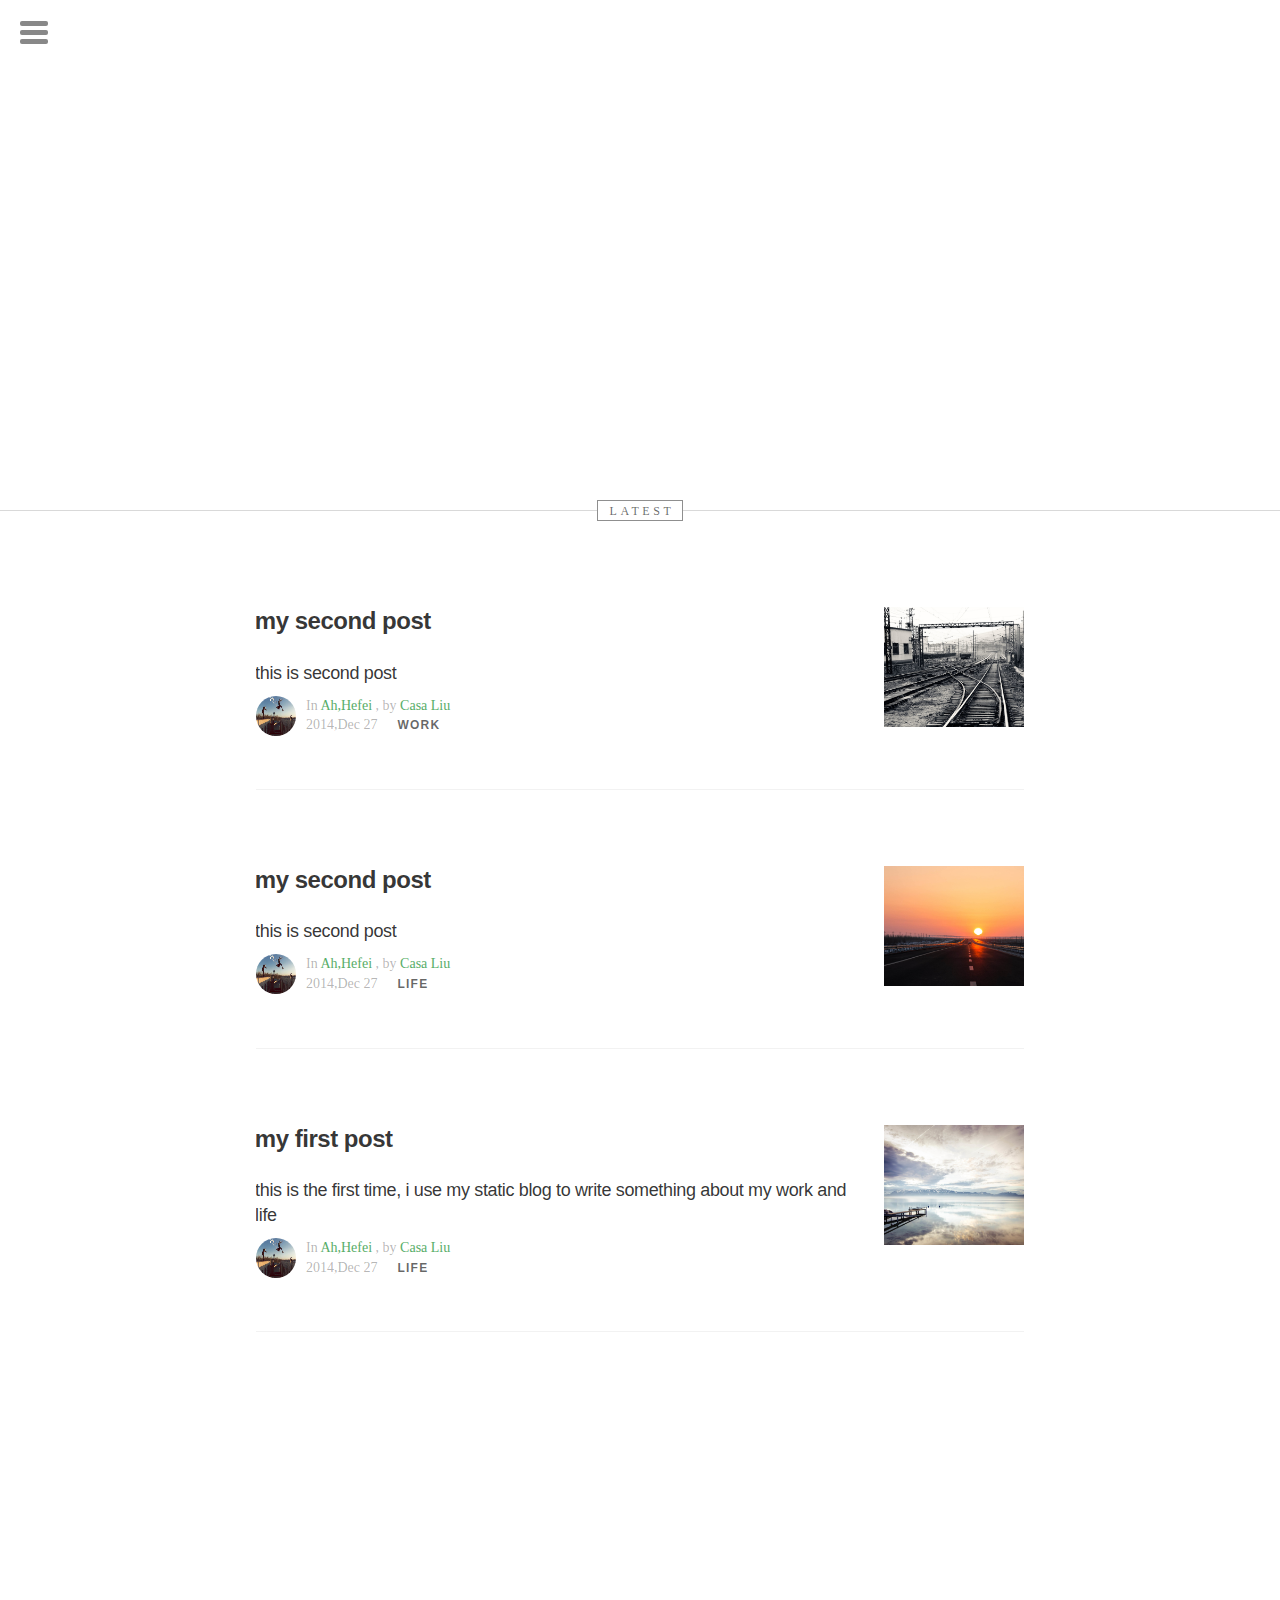
==== commit 5ba75458: "Site updated: 2014-12-28 22:13:18" ====
--- a/archives/index.html
+++ b/archives/index.html
@@ -5,45 +5,10 @@
     <!-- Knockoutjs Template -->
     <script type="text/html" id="naviLi_templ">
     <li class="index-header-nav-ul-li">
-      <a href='javascript:void(0)' class="index-header-nav-ul-li-a" data-bind ="text:$data.text, css: {'active': $data.isSelect()},click: $root.navigation.naviActive.bind($data)"></a>
+      <a href='/' class="index-header-nav-ul-li-a" data-bind ="text:$data.text, css: {'active': $data.isSelect()},click: $root.navigation.naviActive.bind($data);return true,clickBubble: false"></a>
     </li>
     </script>
     <!-- End of Knockoutjs Template -->
-
-    <!-- drop header -->
-<!--     <section id="home" class="home">
-    </section> -->
-  	<!-- <section id="home2" class="home2">
-		<div class="aboutme">
-			<h5>HELLO</h5>
-			<div class="trait"></div> 
-			<p>Religious discipline</p>
-			<div class="trait"></div>
-		  
-		</div>
-		<div class="aboutme">
-		  
-			<h5>CONTACT</h5>
-		 
-			<div class="trait"></div> 
-		  
-			<p>City</br>
-			anhui, hefei</br>
-			</br>
-
-			E-mail</br>
-			jh16procasa@gmail.com</br>
-			</br>
-
-			Phone</br>
-			</br>
-			</p>
-
-			<div class="trait"></div>
-		</div>
-    	<div class="croix">+</div>
-    </section> -->
-    <!-- End of drop header -->
     <!-- Slide Menu -->
     <aside class="slideMenu-aside">
   		<div class="user-profile">
@@ -96,6 +61,54 @@
 	    	
 		    <!-- <div>
     <span>2014-12-10</span>
+    <a href="/2014/12/10/my-3-post/" data-bind = "click: function(){return true;},clickBubble: false">my second post</a>
+</div> -->
+
+<div class="blockgroup_list">
+	<div class='block_list'>
+		<div class="block_firefoxPositioningContainerHack">
+			<a href='/2014/12/10/my-3-post/' data-bind = 'click: function(){return true;},clickBubble: false' class='block_image' style='background-image:url(/css/images/32.jpg)'></a>
+			<div class='block_content'>
+				<h3 class='block_title'>
+					<a href='/2014/12/10/my-3-post/' class= 'block_list_a' data-bind = 'click: function(){return true;},clickBubble: false'>my second post</a>
+				</h3>
+				<a  class='block_content_brief block_list_a' href='/2014/12/10/my-3-post/' data-bind = 'click: function(){return true;},clickBubble: false'>this is second post</a>
+				<div class = 'block_content_other'>
+					<div class = 'block_postMeta'>
+					<div class="postMetaInline_avatar">
+						<a href="#" title="Go to tags">
+							<img src="/css/images/29.jpg" class="avatar_image" alt="Biblio">
+						</a>
+					</div >
+					<div class='postMetaInline_feedSummary'>
+						In 
+						<a href="#" title="Go to Biblio" class="link_accent">
+							Ah,Hefei
+						</a>
+						, by 
+						<a href="#" title="Go to the profile" class="link_accent">
+							Casa Liu
+						</a>
+						<span class="postMetaInline_supplemental">
+							2014,Dec 27<span class="postMetaInline">
+									<span class="bookmarkStatus">
+										<a href="/categories/work" title="Go to tags" class="postMetaInline" data-bind = 'click: navigation.highlightNavigate, clickBubble: false'>work</a> 
+<!-- 										<span class="bookmarkStatus-message">Bookmark</span>
+										<span class="readingTime">6 min read</span> -->
+									</span>
+								</span>
+							</span>
+						</div>
+						<!-- <a href="#" title="Go to tags" class="postMetaInline"></a> -->
+					</div>
+				</div>
+			</div>
+		</div>
+	</div>
+</div>
+		    
+		    <!-- <div>
+    <span>2014-12-10</span>
     <a href="/2014/12/10/my-second-post/" data-bind = "click: function(){return true;},clickBubble: false">my second post</a>
 </div> -->
 
@@ -112,7 +125,7 @@
 					<div class = 'block_postMeta'>
 					<div class="postMetaInline_avatar">
 						<a href="#" title="Go to tags">
-							<img src="/css/images/20.jpg" class="avatar_image" alt="Biblio">
+							<img src="/css/images/29.jpg" class="avatar_image" alt="Biblio">
 						</a>
 					</div >
 					<div class='postMetaInline_feedSummary'>
@@ -127,14 +140,14 @@
 						<span class="postMetaInline_supplemental">
 							2014,Dec 27<span class="postMetaInline">
 									<span class="bookmarkStatus">
-										<span class="icon icon--readingList u-noUserSelect">life</span>
+										<a href="/categories/life" title="Go to tags" class="postMetaInline" data-bind = 'click: navigation.highlightNavigate, clickBubble: false'>life</a> 
 <!-- 										<span class="bookmarkStatus-message">Bookmark</span>
 										<span class="readingTime">6 min read</span> -->
 									</span>
 								</span>
 							</span>
 						</div>
-						<!-- <a href="#" title="Go to tags" class="postMetaInline">life</a> -->
+						<!-- <a href="#" title="Go to tags" class="postMetaInline"></a> -->
 					</div>
 				</div>
 			</div>
@@ -160,7 +173,7 @@
 					<div class = 'block_postMeta'>
 					<div class="postMetaInline_avatar">
 						<a href="#" title="Go to tags">
-							<img src="/css/images/20.jpg" class="avatar_image" alt="Biblio">
+							<img src="/css/images/29.jpg" class="avatar_image" alt="Biblio">
 						</a>
 					</div >
 					<div class='postMetaInline_feedSummary'>
@@ -175,14 +188,14 @@
 						<span class="postMetaInline_supplemental">
 							2014,Dec 27<span class="postMetaInline">
 									<span class="bookmarkStatus">
-										<span class="icon icon--readingList u-noUserSelect">life</span>
+										<a href="/categories/life" title="Go to tags" class="postMetaInline" data-bind = 'click: navigation.highlightNavigate, clickBubble: false'>life</a> 
 <!-- 										<span class="bookmarkStatus-message">Bookmark</span>
 										<span class="readingTime">6 min read</span> -->
 									</span>
 								</span>
 							</span>
 						</div>
-						<!-- <a href="#" title="Go to tags" class="postMetaInline">life</a> -->
+						<!-- <a href="#" title="Go to tags" class="postMetaInline"></a> -->
 					</div>
 				</div>
 			</div>
--- a/css/style.css
+++ b/css/style.css
@@ -85,12 +85,9 @@
     font-family: "varela round", sans-serif;
 }
 .user-profile > img.avatar {
-    padding: .7em;
-    margin-left: .3em;
-    margin-top: .3em;
     height: 6.23em;
     width: 6.23em;
-    border-radius: 18em;
+    border-radius: 100%;
 }
 .user-profile ul.data {
     margin: 2em auto;
@@ -216,7 +213,7 @@
 }
 .index-header-nav-ul-li {
     display: inline-block;
-    margin-right: 20px;
+    margin-right: 75px;
 }
 .index-header-nav-ul {
     display: block;
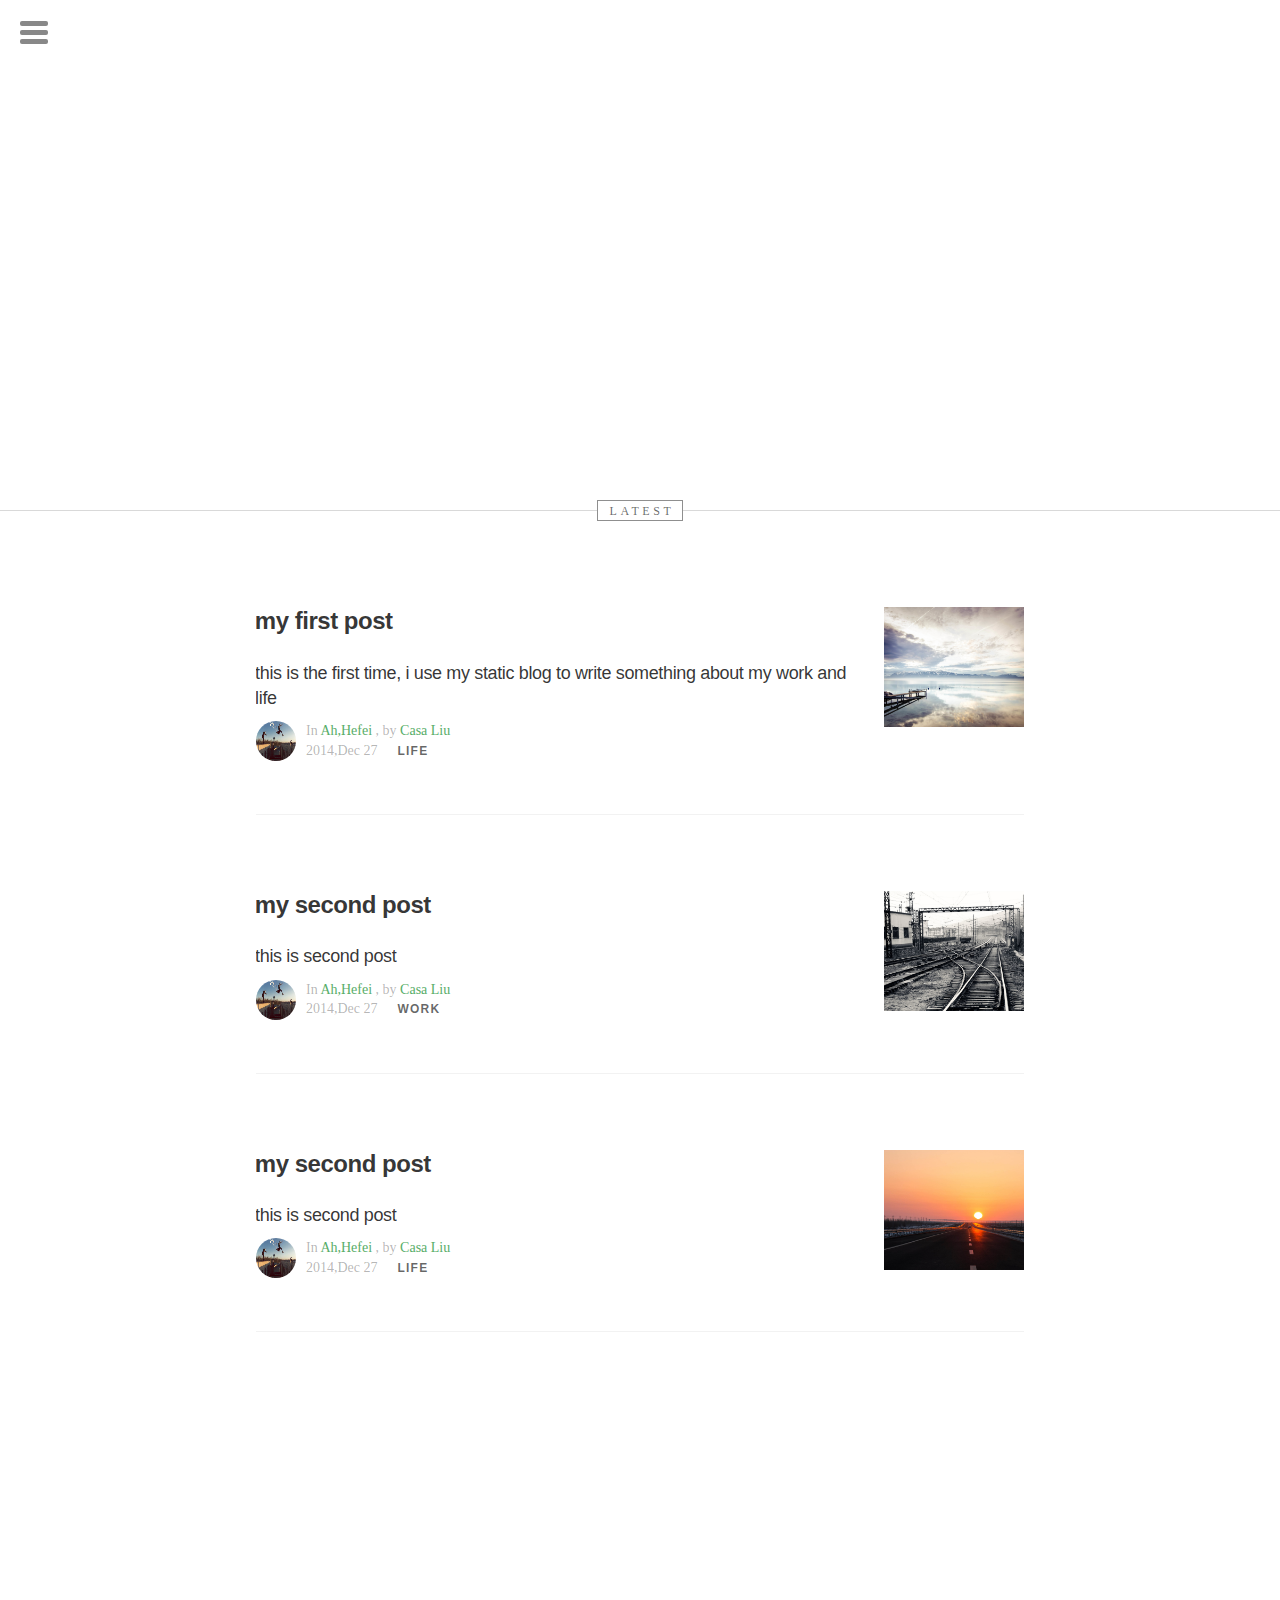
==== commit 3ddcebe0: "Site updated: 2015-07-30 22:09:26" ====
--- a/archives/index.html
+++ b/archives/index.html
@@ -5,7 +5,7 @@
     <!-- Knockoutjs Template -->
     <script type="text/html" id="naviLi_templ">
     <li class="index-header-nav-ul-li">
-      <a href='/' class="index-header-nav-ul-li-a" data-bind ="text:$data.text, css: {'active': $data.isSelect()},click: $root.navigation.naviActive.bind($data);return true,clickBubble: false"></a>
+      <a href='javascript:void(0)' class="index-header-nav-ul-li-a" data-bind ="text:$data.text, css: {'active': $data.isSelect()},click: $root.navigation.naviActive;return true;,clickBubble: false"></a>
     </li>
     </script>
     <!-- End of Knockoutjs Template -->
@@ -61,6 +61,54 @@
 	    	
 		    <!-- <div>
     <span>2014-12-10</span>
+    <a href="/2014/12/10/my-first-post/" data-bind = "click: function(){return true;},clickBubble: false">my first post</a>
+</div> -->
+
+<div class="blockgroup_list">
+	<div class='block_list'>
+		<div class="block_firefoxPositioningContainerHack">
+			<a href='/2014/12/10/my-first-post/' data-bind = 'click: function(){return true;},clickBubble: false' class='block_image' style='background-image:url(/css/images/30.jpg)'></a>
+			<div class='block_content'>
+				<h3 class='block_title'>
+					<a href='/2014/12/10/my-first-post/' class= 'block_list_a' data-bind = 'click: function(){return true;},clickBubble: false'>my first post</a>
+				</h3>
+				<a  class='block_content_brief block_list_a' href='/2014/12/10/my-first-post/' data-bind = 'click: function(){return true;},clickBubble: false'>this is the first time, i use my static blog to write something about my work and life</a>
+				<div class = 'block_content_other'>
+					<div class = 'block_postMeta'>
+					<div class="postMetaInline_avatar">
+						<a href="#" title="Go to tags">
+							<img src="/css/images/29.jpg" class="avatar_image" alt="Biblio">
+						</a>
+					</div >
+					<div class='postMetaInline_feedSummary'>
+						In 
+						<a href="#" title="Go to Biblio" class="link_accent">
+							Ah,Hefei
+						</a>
+						, by 
+						<a href="#" title="Go to the profile" class="link_accent">
+							Casa Liu
+						</a>
+						<span class="postMetaInline_supplemental">
+							2014,Dec 27<span class="postMetaInline">
+									<span class="bookmarkStatus">
+										<a href="/categories/life" title="Go to tags" class="postMetaInline" data-bind = 'click: navigation.highlightNavigate, clickBubble: false'>life</a> 
+<!-- 										<span class="bookmarkStatus-message">Bookmark</span>
+										<span class="readingTime">6 min read</span> -->
+									</span>
+								</span>
+							</span>
+						</div>
+						<!-- <a href="#" title="Go to tags" class="postMetaInline"></a> -->
+					</div>
+				</div>
+			</div>
+		</div>
+	</div>
+</div>
+		    
+		    <!-- <div>
+    <span>2014-12-10</span>
     <a href="/2014/12/10/my-3-post/" data-bind = "click: function(){return true;},clickBubble: false">my second post</a>
 </div> -->
 
@@ -155,54 +203,6 @@
 	</div>
 </div>
 		    
-		    <!-- <div>
-    <span>2014-12-10</span>
-    <a href="/2014/12/10/my-first-post/" data-bind = "click: function(){return true;},clickBubble: false">my first post</a>
-</div> -->
-
-<div class="blockgroup_list">
-	<div class='block_list'>
-		<div class="block_firefoxPositioningContainerHack">
-			<a href='/2014/12/10/my-first-post/' data-bind = 'click: function(){return true;},clickBubble: false' class='block_image' style='background-image:url(/css/images/30.jpg)'></a>
-			<div class='block_content'>
-				<h3 class='block_title'>
-					<a href='/2014/12/10/my-first-post/' class= 'block_list_a' data-bind = 'click: function(){return true;},clickBubble: false'>my first post</a>
-				</h3>
-				<a  class='block_content_brief block_list_a' href='/2014/12/10/my-first-post/' data-bind = 'click: function(){return true;},clickBubble: false'>this is the first time, i use my static blog to write something about my work and life</a>
-				<div class = 'block_content_other'>
-					<div class = 'block_postMeta'>
-					<div class="postMetaInline_avatar">
-						<a href="#" title="Go to tags">
-							<img src="/css/images/29.jpg" class="avatar_image" alt="Biblio">
-						</a>
-					</div >
-					<div class='postMetaInline_feedSummary'>
-						In 
-						<a href="#" title="Go to Biblio" class="link_accent">
-							Ah,Hefei
-						</a>
-						, by 
-						<a href="#" title="Go to the profile" class="link_accent">
-							Casa Liu
-						</a>
-						<span class="postMetaInline_supplemental">
-							2014,Dec 27<span class="postMetaInline">
-									<span class="bookmarkStatus">
-										<a href="/categories/life" title="Go to tags" class="postMetaInline" data-bind = 'click: navigation.highlightNavigate, clickBubble: false'>life</a> 
-<!-- 										<span class="bookmarkStatus-message">Bookmark</span>
-										<span class="readingTime">6 min read</span> -->
-									</span>
-								</span>
-							</span>
-						</div>
-						<!-- <a href="#" title="Go to tags" class="postMetaInline"></a> -->
-					</div>
-				</div>
-			</div>
-		</div>
-	</div>
-</div>
-		    
 	    </div>
 	    <!-- <div class = "main_rank">
 	    </div> -->
